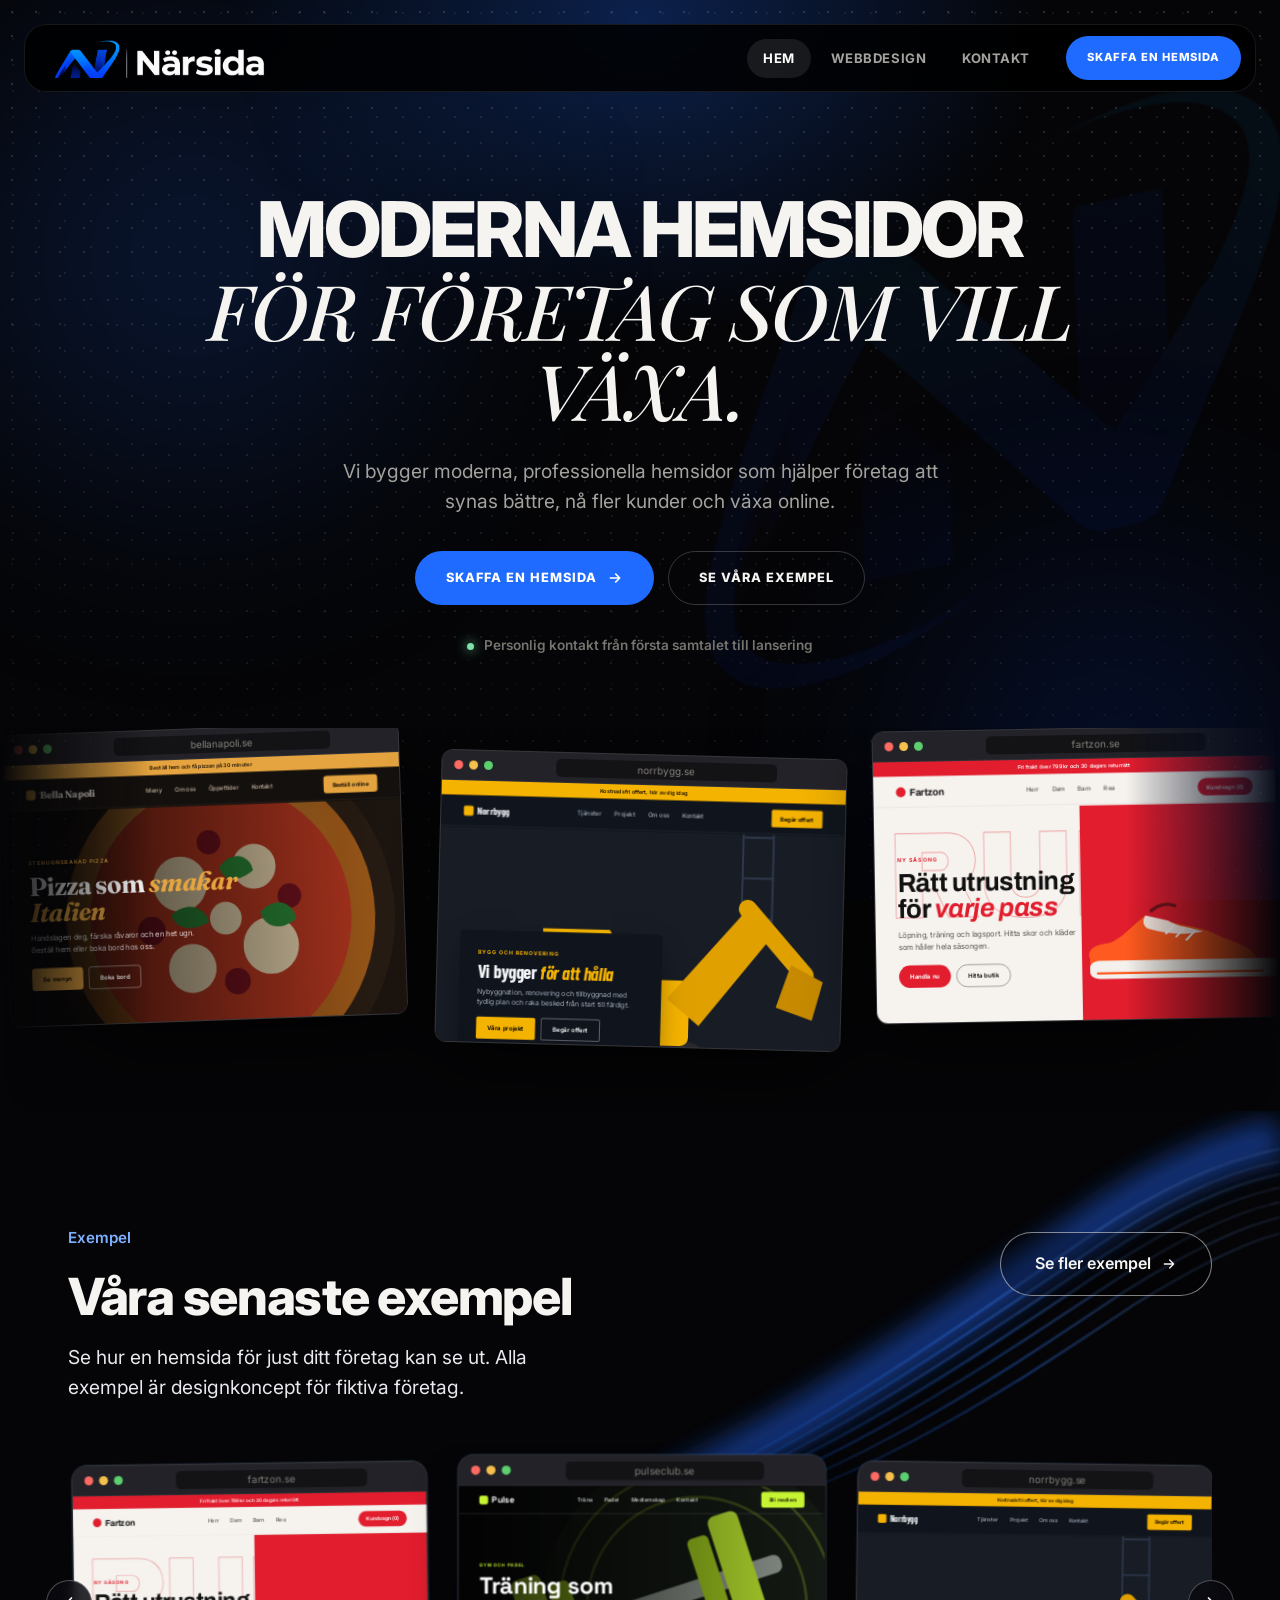
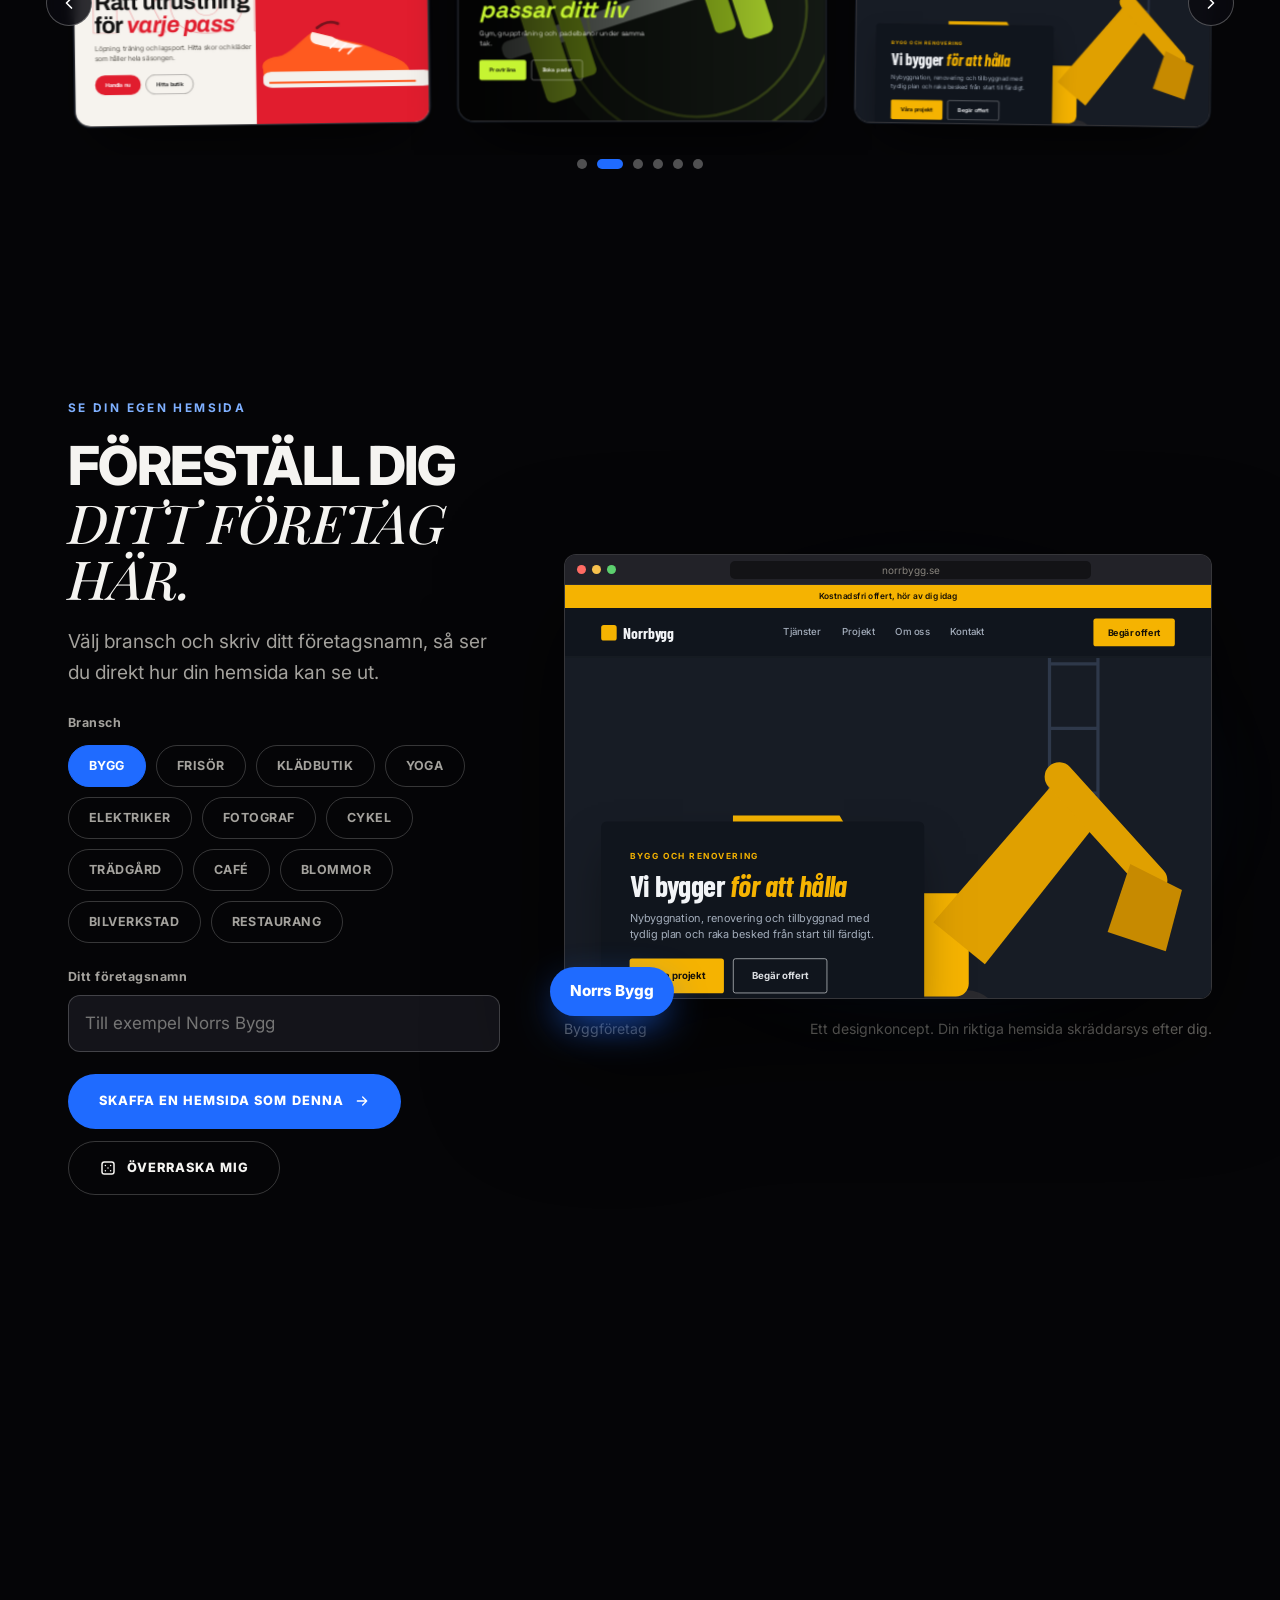
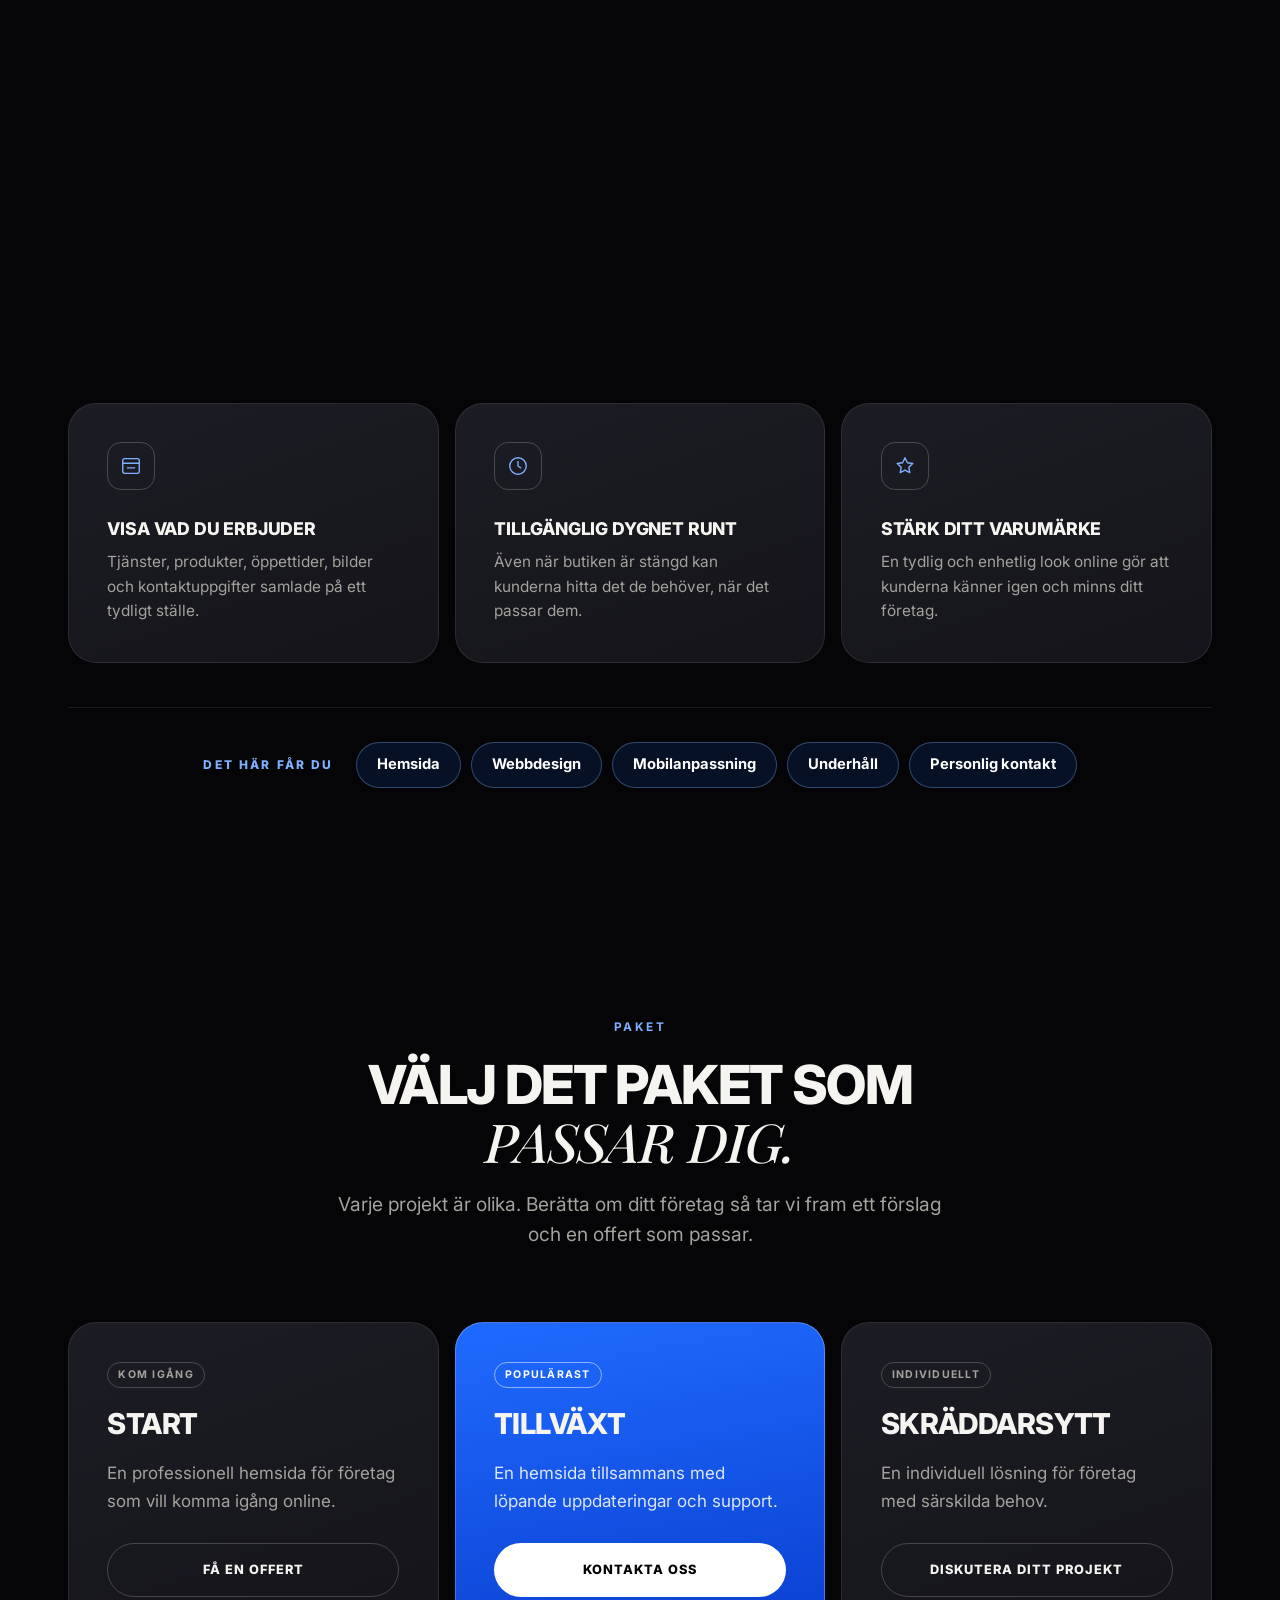
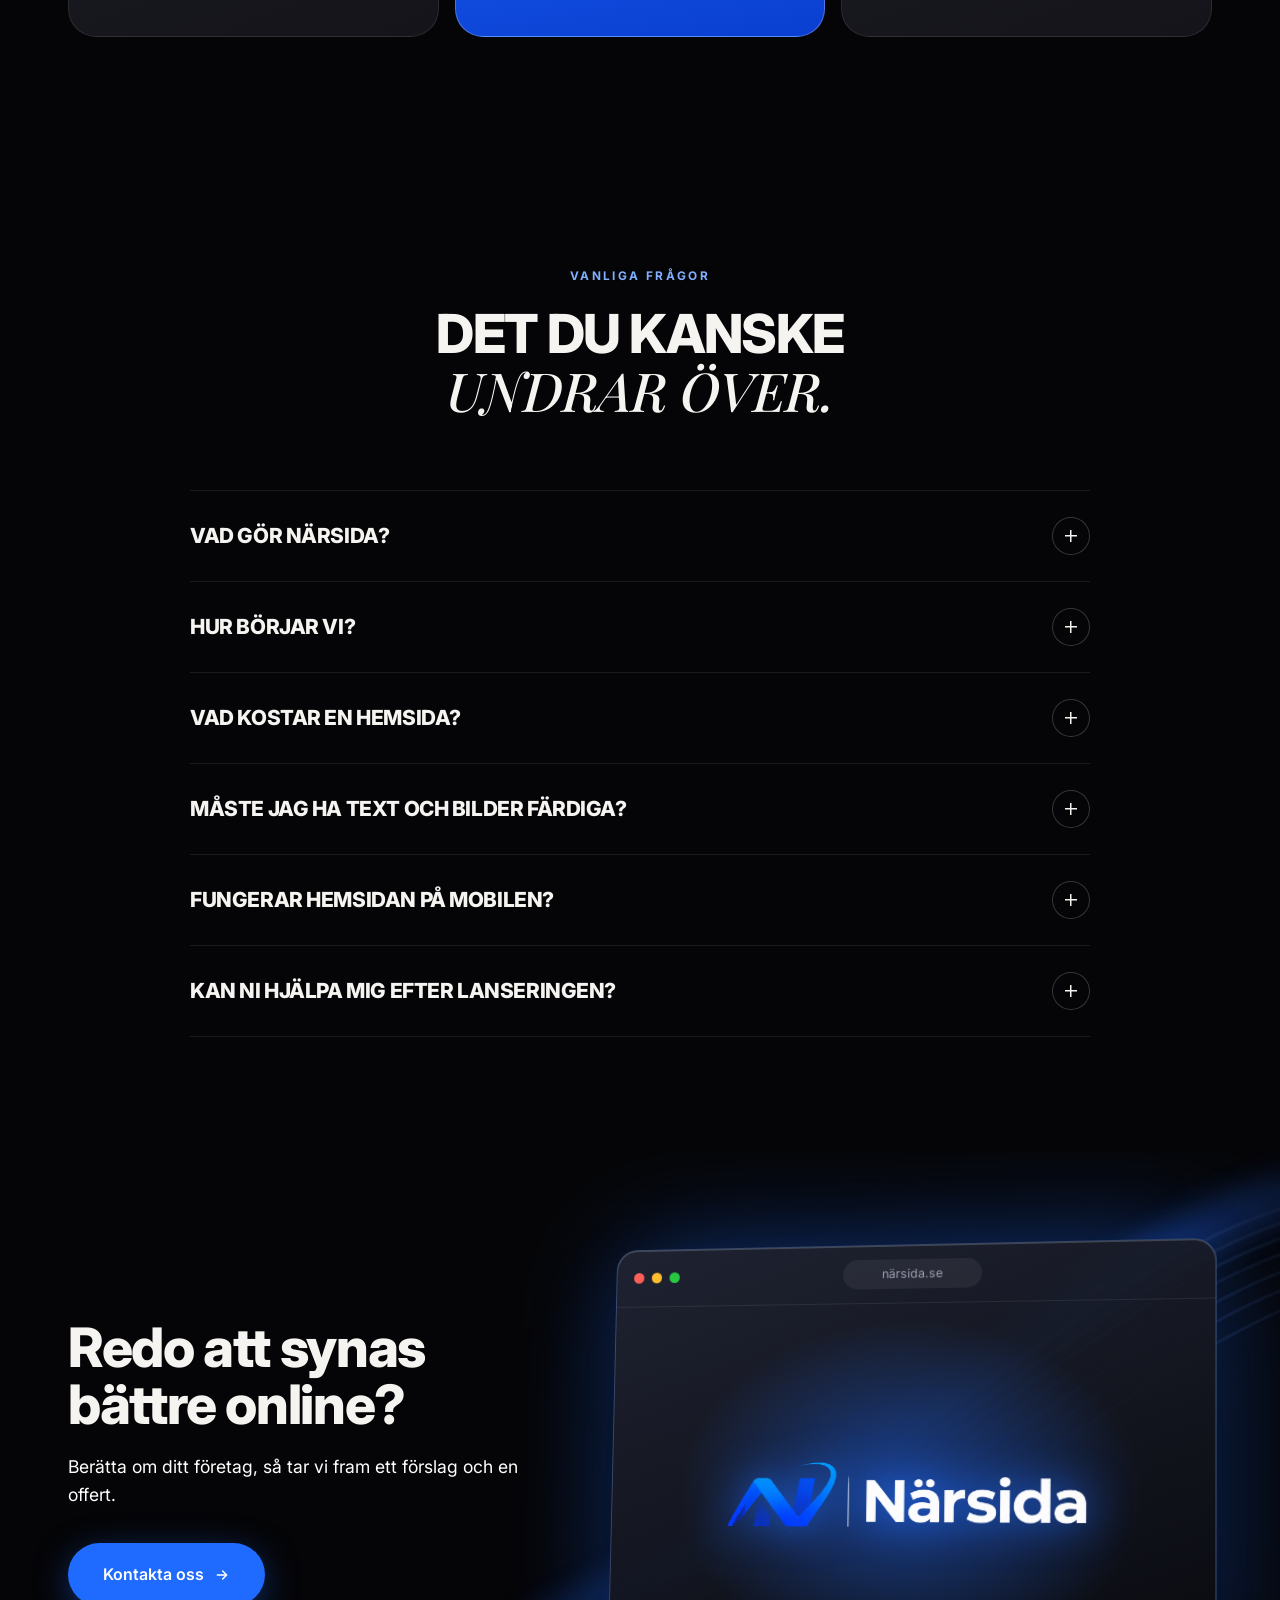
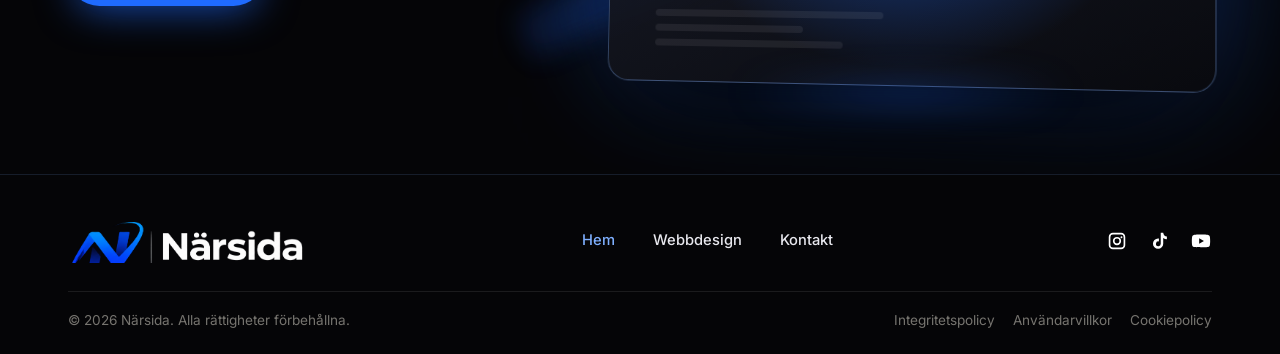
==== index.html @ 6eb95d51 "Add files via upload" ====
<!doctype html>
<html lang="sv">
<head>
  <meta charset="utf-8">
  <meta name="viewport" content="width=device-width, initial-scale=1">
  <title>Närsida: Webbsidor som gör skillnad</title>
  <meta name="description" content="Närsida bygger moderna, professionella hemsidor åt företag. Se exempel på webbdesign för restauranger, byggföretag, butiker och fler branscher.">
  <meta name="theme-color" content="#1a1a1f">
  <meta property="og:title" content="Närsida: Webbsidor som gör skillnad">
  <meta property="og:description" content="Moderna, professionella hemsidor åt svenska företag.">
  <meta property="og:type" content="website">
  <meta property="og:locale" content="sv_SE">
  <link rel="icon" type="image/png" href="/assets/logo-mark.png">
  <link rel="preconnect" href="https://fonts.googleapis.com">
  <link rel="preconnect" href="https://fonts.gstatic.com" crossorigin>
  <link href="https://fonts.googleapis.com/css2?family=Inter:wght@400;500;600;700;800&family=Manrope:wght@400;500;600;700;800&family=Playfair+Display:ital,wght@0,700;1,500;1,700&family=Fraunces:ital,wght@0,600;0,700;1,600&family=DM+Serif+Display:ital@0;1&family=Cormorant+Garamond:ital,wght@0,600;0,700;1,600&family=Barlow+Condensed:wght@600;700&family=Archivo:wght@800;900&family=Space+Grotesk:wght@500;700&display=swap" rel="stylesheet">
  <link rel="stylesheet" href="/css/style.css">
  <link rel="stylesheet" href="/css/mock.css">
  <script>document.documentElement.classList.add('js')</script>
  <script type="application/ld+json">{"@context":"https://schema.org","@type":"ProfessionalService","name":"Närsida","description":"Webbyrå som bygger moderna hemsidor åt företag.","areaServed":"SE","inLanguage":"sv"}</script>
</head>
<body data-page="home">
  <a class="skip" href="#main">Hoppa till innehållet</a>
  <div class="bg" aria-hidden="true"></div>
  <div id="site-header"></div>

  <main id="main">
    <section class="hero">
      <div class="wrap">
        <h1 class="reveal">Moderna hemsidor <em>för företag som vill växa.</em></h1>
        <p class="lead reveal">Vi bygger moderna, professionella hemsidor som hjälper företag att synas bättre, nå fler kunder och växa online.</p>
        <div class="cta-row reveal">
          <a class="btn" href="/kontakt/">Skaffa en hemsida <svg viewBox="0 0 24 24" fill="none" stroke="currentColor" stroke-width="2.5" stroke-linecap="round" stroke-linejoin="round"><path d="M5 12h14M13 6l6 6-6 6"/></svg></a>
          <a class="btn btn-ghost" href="/webbdesign/">Se våra exempel</a>
        </div>
        <p class="hero-note reveal">Personlig kontakt från första samtalet till lansering</p>
      </div>
      <div class="ribbon-wrap" aria-hidden="true"><div class="ribbon" data-ribbon data-ids="pizzeria,bygg,sport,barber,cafe,butik,bistro,gym"></div></div>
    </section>

    <section class="section port" id="exempel">
      <div class="wrap">
        <div class="port-head reveal">
          <div>
            <p class="port-eye"><i></i>Exempel</p>
            <h2>Våra senaste exempel</h2>
            <p class="lead">Se hur en hemsida för just ditt företag kan se ut. Alla exempel är designkoncept för fiktiva företag.</p>
          </div>
          <a class="btn btn-ghost" href="/webbdesign/">Se fler exempel <svg viewBox="0 0 24 24" fill="none" stroke="currentColor" stroke-width="2" stroke-linecap="round" stroke-linejoin="round"><path d="M5 12h14M13 6l6 6-6 6"/></svg></a>
        </div>
        <div class="car" data-carousel data-ids="pizzeria,sport,gym,bygg,barber,cafe,butik,bistro"></div>
      </div>
    </section>

    <section class="section" id="forestall">
      <div class="wrap"><div class="imagine" data-imagine></div></div>
    </section>

    <section class="section" id="varfor">
      <div class="wrap">
        <div class="sec-head center reveal">
          <p class="eyebrow">Varför en hemsida</p>
          <h2>Folk googlar dig innan de ringer. <em>Det här ser de.</em></h2>
        </div>
        <div class="why-grid">
          <article class="why reveal"><div class="ico"><svg viewBox="0 0 24 24"><circle cx="11" cy="11" r="7"/><path d="M20 20l-4-4"/></svg></div><h3>Syns när kunder söker</h3><p>Kunder som googlar din bransch hittar ditt företag, inte bara dina konkurrenter.</p></article>
          <article class="why reveal"><div class="ico"><svg viewBox="0 0 24 24"><path d="M12 3l7 3v5c0 5-3 8-7 10-4-2-7-5-7-10V6z"/><path d="M9 12l2 2 4-4"/></svg></div><h3>Skapa förtroende</h3><p>Ett modernt och seriöst första intryck gör det lättare för kunder att välja just dig.</p></article>
          <article class="why reveal"><div class="ico"><svg viewBox="0 0 24 24"><circle cx="6" cy="12" r="2.5"/><circle cx="18" cy="6" r="2.5"/><circle cx="18" cy="18" r="2.5"/><path d="M8.3 10.9l7.4-3.8M8.3 13.1l7.4 3.8"/></svg></div><h3>Lättare att bli rekommenderad</h3><p>En länk går att dela med vänner och bekanta. Ett telefonnummer är lätt att glömma bort.</p></article>
          <article class="why reveal"><div class="ico"><svg viewBox="0 0 24 24"><rect x="3" y="4" width="18" height="16" rx="2"/><path d="M3 9h18M8 14h8"/></svg></div><h3>Visa vad du erbjuder</h3><p>Tjänster, produkter, öppettider, bilder och kontaktuppgifter samlade på ett tydligt ställe.</p></article>
          <article class="why reveal"><div class="ico"><svg viewBox="0 0 24 24"><circle cx="12" cy="12" r="9"/><path d="M12 7v5l3 2"/></svg></div><h3>Tillgänglig dygnet runt</h3><p>Även när butiken är stängd kan kunderna hitta det de behöver, när det passar dem.</p></article>
          <article class="why reveal"><div class="ico"><svg viewBox="0 0 24 24"><path d="M12 3l2.6 5.4 5.9.9-4.3 4.1 1 5.8L12 16.4 6.8 19.2l1-5.8L3.5 9.3l5.9-.9z"/></svg></div><h3>Stärk ditt varumärke</h3><p>En tydlig och enhetlig look online gör att kunderna känner igen och minns ditt företag.</p></article>
        </div>
        <div class="incl reveal" id="losningar"><span class="incl-l">Det här får du</span><ul><li>Hemsida</li><li>Webbdesign</li><li>Mobilanpassning</li><li>Underhåll</li><li>Personlig kontakt</li></ul></div>
      </div>
    </section>

    <section class="section" id="paket">
      <div class="wrap">
        <div class="sec-head center reveal">
          <p class="eyebrow">Paket</p>
          <h2>Välj det paket som <em>passar dig.</em></h2>
          <p class="lead">Varje projekt är olika. Berätta om ditt företag så tar vi fram ett förslag och en offert som passar.</p>
        </div>
        <div class="pk-grid">
          <article class="pk reveal"><span class="tag">Kom igång</span><h3>Start</h3><p>En professionell hemsida för företag som vill komma igång online.</p><a class="btn btn-ghost" href="/kontakt/">Få en offert</a></article>
          <article class="pk featured reveal"><span class="tag">Populärast</span><h3>Tillväxt</h3><p>En hemsida tillsammans med löpande uppdateringar och support.</p><a class="btn" href="/kontakt/">Kontakta oss</a></article>
          <article class="pk reveal"><span class="tag">Individuellt</span><h3>Skräddarsytt</h3><p>En individuell lösning för företag med särskilda behov.</p><a class="btn btn-ghost" href="/kontakt/">Diskutera ditt projekt</a></article>
        </div>
      </div>
    </section>
    <section class="section" id="fragor">
      <div class="wrap">
        <div class="sec-head center reveal">
          <p class="eyebrow">Vanliga frågor</p>
          <h2>Det du kanske <em>undrar över.</em></h2>
        </div>
        <div class="faq reveal">
          <details><summary>Vad gör Närsida?</summary><p>Vi är en svensk webbyrå som designar och bygger hemsidor åt företag. Det kan vara allt från en enkel presentationssida till en större sida med meny, bokning eller webbshop.</p></details>
          <details><summary>Hur börjar vi?</summary><p>Du fyller i formuläret och berättar kort om ditt företag. Vi hör av oss, pratar igenom dina önskemål och tar fram ett förslag och en offert innan något arbete startar.</p></details>
          <details><summary>Vad kostar en hemsida?</summary><p>Det beror på vad du behöver. Därför visar vi inga fasta priser här, utan tar fram en offert efter att vi har pratat med dig.</p></details>
          <details><summary>Måste jag ha text och bilder färdiga?</summary><p>Nej. Berätta vad du vill förmedla så hjälper vi dig att ta fram det som behövs. Har du redan egna texter och bilder använder vi gärna dem.</p></details>
          <details><summary>Fungerar hemsidan på mobilen?</summary><p>Ja. Alla hemsidor vi bygger anpassas för mobil, surfplatta och dator.</p></details>
          <details><summary>Kan ni hjälpa mig efter lanseringen?</summary><p>Ja. Vi kan hjälpa dig att hålla hemsidan uppdaterad, ändra innehåll och lägga till nya delar när du behöver det.</p></details>
        </div>
      </div>
    </section>

    <section class="section cta" id="kontakt">
      <div class="wrap cta-grid">
        <div class="reveal">
          <h2>Redo att synas bättre online?</h2>
          <p class="lead">Berätta om ditt företag, så tar vi fram ett förslag och en offert.</p>
          <a class="btn" href="/kontakt/">Kontakta oss <svg viewBox="0 0 24 24" fill="none" stroke="currentColor" stroke-width="2.2" stroke-linecap="round" stroke-linejoin="round"><path d="M5 12h14M13 6l6 6-6 6"/></svg></a>
        </div>
        <div class="win" aria-hidden="true"><div class="win-in"><div class="win-bar"><i></i><i></i><i></i><span>närsida.se</span></div><div class="win-body"><div class="screen-glow"></div><img class="screen-logo" src="/assets/logo-header.png" alt="" width="1310" height="240"><div class="win-lines"><b></b><b></b><b></b></div></div></div><div class="win-shadow"></div></div>
      </div>
    </section>
  </main>

  <div id="site-footer"></div>
  <script src="/js/config.js"></script>
  <script src="/js/layout.js"></script>
  <script src="/js/previews.js"></script>
  <script src="/js/form.js"></script>
  <script src="/js/app.js"></script>
</body>
</html>
---- css/style.css ----
/* ==========================================================
   Närsida: huvudstilmall (paneler, piller-meny, versalrubriker)
   ========================================================== */
:root{
  --frame:#1a1a1f; --panel:#050507; --panel2:#0d0d12; --surf:#14141a; --surf2:#1c1c24;
  --line:rgba(255,255,255,.09); --line2:rgba(255,255,255,.2);
  --tx:#f5f4f1; --mut:#a4a29d; --dim:#76746f;
  --ac:#1f6bff; --ac2:#0a3fd0; --ac-soft:#7fb0ff; --ok:#7ee2a8; --err:#ff8f85; --warn:#f0c674;
  --r:16px; --ease:cubic-bezier(.2,.7,.2,1);
  --sans:"Inter",system-ui,-apple-system,"Segoe UI",sans-serif;
  --serif:"Playfair Display",Georgia,serif;
}
*{box-sizing:border-box;margin:0;padding:0}
html{scroll-behavior:smooth;overflow-x:clip;-webkit-text-size-adjust:100%}
body{background:var(--frame);color:var(--tx);font-family:var(--sans);line-height:1.6;font-size:17px;overflow-x:clip;animation:pagein .6s var(--ease) backwards;-webkit-font-smoothing:antialiased}
body.leaving{opacity:0;transition:opacity .22s ease}
@keyframes pagein{from{opacity:0}to{opacity:1}}
img,svg{display:block;max-width:100%}
a{color:inherit;text-decoration:none}
ul,ol{list-style:none}
button,input,select,textarea{font:inherit;color:inherit}
button{cursor:pointer}
:focus-visible{outline:2px solid var(--ac-soft);outline-offset:3px;border-radius:6px}
.skip{position:absolute;left:-999px;top:8px;background:#fff;color:#000;padding:10px 16px;border-radius:8px;z-index:200}
.skip:focus{left:8px}
.bg{display:none}

.wrap{width:100%;max-width:1240px;margin:0 auto;padding:0 clamp(20px,4vw,48px)}

/* Paneler: varje sektion är ett stort rundat kort */
main>section{margin:12px;border-radius:clamp(26px,3.4vw,44px);background:var(--panel);position:relative;overflow:hidden}
main>section:nth-of-type(even):not(.hero):not(.phero){background:var(--panel2)}
.section{padding:clamp(64px,8vw,120px) 0}

/* Rubriker i stil: versaler, tät fet sans och kursiv serifrad */
h1,h2,h3{font-weight:800;letter-spacing:-.03em;line-height:1.04}
h1,h2{text-transform:uppercase}
h1{font-size:clamp(2.3rem,6vw,5rem);letter-spacing:-.04em}
h2{font-size:clamp(1.9rem,4.2vw,3.4rem);margin-bottom:20px}
h3{font-size:1.25rem;letter-spacing:-.02em;line-height:1.25}
h1 em,h2 em{display:block;font-family:var(--serif);font-style:italic;font-weight:500;letter-spacing:-.02em}
.eyebrow{font-size:.74rem;letter-spacing:.2em;text-transform:uppercase;color:var(--ac-soft);font-weight:700;margin-bottom:20px;display:flex;align-items:center;gap:12px}
.eyebrow::before{display:none}
.lead{color:var(--mut);font-size:clamp(1.02rem,1.5vw,1.2rem);max-width:640px}
.sec-head{max-width:820px;margin-bottom:clamp(40px,6vw,72px)}
.sec-head.center{margin-inline:auto;text-align:center}
.sec-head.center .eyebrow{justify-content:center}
.sec-head.center .lead{margin-inline:auto}
.big-arrow{width:64px;height:64px;margin:0 auto 26px;color:var(--tx)}
.big-arrow svg{width:100%;height:100%;stroke:currentColor;fill:none;stroke-width:3.5;stroke-linecap:square}

/* Knappar */
.btn{display:inline-flex;align-items:center;justify-content:center;gap:10px;padding:16px 30px;border-radius:999px;background:var(--ac);color:#fff;font-weight:800;font-size:.8rem;letter-spacing:.08em;text-transform:uppercase;border:1px solid transparent;transition:transform .3s var(--ease),box-shadow .3s,background .3s;cursor:pointer}
.btn:hover{transform:translateY(-2px);box-shadow:0 12px 40px -8px rgba(31,107,255,.75);background:#3a80ff}
.btn svg{width:16px;height:16px;transition:transform .3s var(--ease)}
.btn:hover svg{transform:translateX(3px)}
.btn-ghost{background:transparent;color:var(--tx);border-color:var(--line2)}
.btn-ghost:hover{background:rgba(255,255,255,.07);border-color:rgba(255,255,255,.45);box-shadow:none}
.btn-white{background:#fff;color:#000}
.btn-white:hover{background:#eee;box-shadow:0 12px 40px -8px rgba(255,255,255,.35)}
.btn-sm{padding:12px 20px;font-size:.7rem}
.btn[disabled]{opacity:.6;pointer-events:none}

/* Svävande pillermeny */
.hdr{position:fixed;top:24px;left:50%;transform:translateX(-50%);width:min(1240px,calc(100% - 48px));z-index:100}
.hdr-in{display:flex;align-items:center;justify-content:space-between;height:68px;gap:20px;padding:0 14px 0 26px;background:rgba(0,0,0,.86);border:1px solid var(--line);border-radius:22px;backdrop-filter:blur(16px);-webkit-backdrop-filter:blur(16px);transition:box-shadow .3s,background .3s}
.hdr.scrolled .hdr-in{background:rgba(0,0,0,.94);box-shadow:0 18px 50px rgba(0,0,0,.55)}
.logo{display:inline-flex;align-items:center}
.logo img{height:40px;width:auto;display:block}
.ftr .logo img{height:84px}
.nav{display:flex;gap:4px;margin-left:auto}
.nav a{padding:9px 16px;border-radius:999px;color:var(--mut);font-size:.82rem;font-weight:700;letter-spacing:.04em;text-transform:uppercase;transition:color .25s,background .25s}
.nav a:hover,.nav a[aria-current=page]{color:#fff;background:rgba(255,255,255,.09)}
.burger{display:none;width:44px;height:44px;background:none;border:1px solid var(--line2);border-radius:14px;position:relative}
.burger span{position:absolute;left:13px;right:13px;height:1.5px;background:var(--tx);transition:.3s var(--ease)}
.burger span:nth-child(1){top:18px}.burger span:nth-child(2){top:25px}
.burger[aria-expanded=true] span:nth-child(1){top:21.5px;transform:rotate(45deg)}
.burger[aria-expanded=true] span:nth-child(2){top:21.5px;transform:rotate(-45deg)}
.mnav{display:none}

/* Hero: svart panel med prickar, rubrik och rullande rad med exempel */
.hero{padding:clamp(130px,15vw,190px) 0 0;text-align:center;background:var(--panel)}
.hero::before{content:"";position:absolute;inset:0;background-image:radial-gradient(rgba(255,255,255,.16) 1px,transparent 1.3px);background-size:24px 24px;-webkit-mask-image:linear-gradient(180deg,#000 0,transparent 75%);mask-image:linear-gradient(180deg,#000 0,transparent 75%);pointer-events:none}
.hero::after{content:"";position:absolute;left:50%;top:-30%;width:900px;height:700px;transform:translateX(-50%);background:radial-gradient(ellipse,rgba(31,107,255,.28),transparent 65%);pointer-events:none}
.hero .wrap{position:relative;z-index:2}
.hero h1{max-width:1000px;margin:0 auto 26px}
.hero .lead{margin:0 auto 34px}
.cta-row{display:flex;gap:14px;flex-wrap:wrap;justify-content:center}
.hero-note{margin:30px auto 0;color:var(--dim);font-size:.85rem;display:inline-flex;gap:10px;align-items:center;font-weight:600}
.hero-note::before{content:"";width:7px;height:7px;border-radius:50%;background:var(--ok);box-shadow:0 0 12px var(--ok)}
.ribbon-wrap{position:relative;z-index:2;margin-top:clamp(40px,6vw,70px);padding-bottom:clamp(40px,5vw,64px);overflow:hidden;-webkit-mask-image:linear-gradient(90deg,transparent,#000 12%,#000 88%,transparent);mask-image:linear-gradient(90deg,transparent,#000 12%,#000 88%,transparent);perspective:1400px}
.ribbon{display:flex;gap:26px;width:max-content;animation:rib 70s linear infinite}
.ribbon-wrap:hover .ribbon{animation-play-state:paused}
.rb{width:clamp(300px,32vw,430px);flex:none;transform:rotateY(var(--ry,0deg)) rotate(var(--rz,0deg));transform-style:preserve-3d;filter:drop-shadow(0 26px 36px rgba(0,0,0,.6))}
.rb:nth-child(4n+1){--ry:14deg;--rz:-2deg}.rb:nth-child(4n+2){--ry:-8deg;--rz:1.5deg;margin-top:26px}.rb:nth-child(4n+3){--ry:10deg;--rz:-1deg}.rb:nth-child(4n){--ry:-14deg;--rz:2deg;margin-top:18px}
@keyframes rib{to{transform:translateX(-50%)}}

/* Webbläsarram */
.bframe{border-radius:12px;overflow:hidden;background:#1a1a1f;border:1px solid rgba(255,255,255,.12)}
.bbar{height:30px;display:flex;align-items:center;gap:6px;padding:0 12px;background:#222228;border-bottom:1px solid rgba(255,255,255,.06)}
.bbar i{width:9px;height:9px;border-radius:50%;background:#3a3a42;flex:none}
.bbar i:nth-child(1){background:#ff6b63}.bbar i:nth-child(2){background:#f6c04c}.bbar i:nth-child(3){background:#5ccf6e}
.burl{flex:1;max-width:58%;margin:0 auto;height:18px;border-radius:5px;background:#131316;font-size:10px;line-height:18px;color:#86827b;text-align:center;overflow:hidden;white-space:nowrap}
.bview{position:relative;overflow:hidden;aspect-ratio:1000/640;background:#000}
.bview .msizer{position:relative;width:100%;height:100%}
.bview.scroll{aspect-ratio:auto;height:min(68vh,640px);overflow-y:auto;overflow-x:hidden;scrollbar-width:thin}
.bview.scroll .msizer{height:auto}

/* Galleri och förhandsvisningskort */
.pgrid{display:grid;grid-template-columns:repeat(3,minmax(0,1fr));gap:clamp(18px,2.4vw,32px)}
.pcard{position:relative;display:flex;flex-direction:column;justify-content:flex-start;align-items:stretch;text-align:left;background:none;border:0;color:inherit;perspective:1100px}
.pcard-in{position:relative;transition:transform .35s var(--ease);transform:rotateX(calc(var(--ty,0)*1deg)) rotateY(calc(var(--tx,0)*1deg));transform-style:preserve-3d}
.pcard .bframe{transition:box-shadow .4s,border-color .4s}
.pcard:hover .bframe,.pcard:focus-visible .bframe{border-color:rgba(127,176,255,.5);box-shadow:0 30px 60px -20px rgba(0,0,0,.85),0 0 0 1px rgba(31,107,255,.35)}
.pover{position:absolute;right:12px;bottom:12px;opacity:0;transition:opacity .35s;pointer-events:none;z-index:3}
.pover span{display:block;padding:10px 18px;border-radius:999px;background:#fff;color:#000;font-weight:800;font-size:.68rem;letter-spacing:.08em;text-transform:uppercase;transform:translateY(8px);transition:transform .35s var(--ease)}
.pcard:hover .pover,.pcard:focus-visible .pover{opacity:1}
.pcard:hover .pover span,.pcard:focus-visible .pover span{transform:none}
.pmeta{display:flex;align-items:center;justify-content:space-between;gap:12px;padding:18px 4px 0}
.pmeta h3{font-size:1.05rem}
.pmeta p{color:var(--dim);font-size:.85rem}
.tag{font-size:.66rem;letter-spacing:.12em;text-transform:uppercase;color:var(--mut);border:1px solid var(--line2);padding:4px 10px;border-radius:999px;white-space:nowrap;font-weight:700}
.center-cta{display:flex;justify-content:center;margin-top:clamp(36px,5vw,60px)}
.disclaimer{color:var(--dim);font-size:.85rem;text-align:center;margin-top:28px}

.chips{display:flex;flex-wrap:wrap;gap:10px;margin-bottom:clamp(32px,4vw,52px)}
.chip{padding:10px 20px;border-radius:999px;border:1px solid var(--line2);background:transparent;color:var(--mut);font-weight:700;font-size:.78rem;letter-spacing:.04em;text-transform:uppercase;transition:.25s}
.chip:hover{color:var(--tx);border-color:rgba(255,255,255,.45)}
.chip[aria-pressed=true]{background:var(--ac);color:#fff;border-color:var(--ac)}
.count{color:var(--dim);font-size:.85rem;margin:-24px 0 28px}
.pcard.hide{display:none}
.pcard.show{animation:cardin .5s var(--ease) both}
@keyframes cardin{from{opacity:0;transform:translateY(16px) scale(.98)}to{opacity:1;transform:none}}

/* Modal */
.pmodal{border:0;background:transparent;color:var(--tx);width:min(1120px,94vw);max-width:none;max-height:96vh;margin:auto;overflow:visible}
.pmodal::backdrop{background:rgba(5,5,7,.86);backdrop-filter:blur(8px)}
.pmodal[open]{animation:modalin .4s var(--ease)}
@keyframes modalin{from{opacity:0;transform:translateY(24px) scale(.97)}}
.pm-top{display:flex;align-items:flex-end;justify-content:space-between;gap:20px;margin-bottom:18px;flex-wrap:wrap}
.pm-top h3{font-size:1.5rem}
.pm-top p{color:var(--mut);font-size:.95rem;margin-top:4px}
.pm-feats{display:flex;gap:8px;flex-wrap:wrap;margin-top:12px}
.pm-actions{display:flex;gap:10px;align-items:center}
.icon-btn{width:44px;height:44px;border-radius:50%;border:1px solid var(--line2);background:rgba(255,255,255,.05);display:grid;place-items:center;transition:.25s}
.icon-btn:hover{background:rgba(255,255,255,.14)}
.icon-btn svg{width:18px;height:18px}
.pmodal .bframe{box-shadow:0 40px 100px -20px #000}
.pm-foot{display:flex;justify-content:space-between;gap:16px;align-items:center;margin-top:20px;flex-wrap:wrap}
.pm-foot small{color:var(--dim)}

/* Föreställ dig ditt företag */
.imagine{display:grid;grid-template-columns:minmax(0,.8fr) minmax(0,1.2fr);gap:clamp(28px,5vw,72px);align-items:center}
.imagine .chips{margin:28px 0 22px}
.imagine h2 em{display:inline}
.field{display:grid;gap:8px;margin-bottom:22px}
.field label,.flabel{font-size:.78rem;font-weight:700;color:var(--mut);letter-spacing:.04em}
.input,.select,.textarea{width:100%;background:var(--surf);border:1px solid var(--line2);border-radius:12px;padding:14px 16px;transition:border-color .25s,box-shadow .25s,background .25s}
.input:hover,.select:hover,.textarea:hover{border-color:rgba(255,255,255,.32)}
.input:focus,.select:focus,.textarea:focus{outline:0;border-color:var(--ac);box-shadow:0 0 0 4px rgba(31,107,255,.2)}
.textarea{min-height:130px;resize:vertical}
.select{appearance:none;background-image:url("data:image/svg+xml,%3Csvg xmlns='http://www.w3.org/2000/svg' width='12' height='8' fill='none' stroke='%23a29d95' stroke-width='1.6'%3E%3Cpath d='m1 1 5 5 5-5'/%3E%3C/svg%3E");background-repeat:no-repeat;background-position:right 16px center;padding-right:42px}
.select option{background:#151518}
.imagine-stage{perspective:1400px}
.imagine-stage .tilt{transition:transform .35s var(--ease);transform:rotateX(calc(var(--ty,0)*1deg)) rotateY(calc(var(--tx,0)*1deg));filter:drop-shadow(0 40px 60px rgba(0,0,0,.6))}
.imagine-note{margin-top:18px;display:flex;justify-content:space-between;gap:12px;flex-wrap:wrap;align-items:center;color:var(--dim);font-size:.88rem}

/* Varför: stora kort */
.why-grid{display:grid;grid-template-columns:repeat(3,minmax(0,1fr));gap:16px}
.why{background:linear-gradient(160deg,var(--surf2),var(--surf));border:1px solid var(--line);border-radius:28px;padding:clamp(26px,3vw,40px);position:relative;overflow:hidden;transition:transform .4s var(--ease),border-color .4s}
.why::after{content:"";position:absolute;right:-60px;top:-60px;width:180px;height:180px;border-radius:50%;background:radial-gradient(circle,rgba(31,107,255,.28),transparent 70%);opacity:0;transition:opacity .5s}
.why:hover{transform:translateY(-4px);border-color:rgba(127,176,255,.4)}
.why:hover::after{opacity:1}
.why .ico{width:48px;height:48px;border:1px solid var(--line2);border-radius:14px;display:grid;place-items:center;margin-bottom:28px;color:var(--ac-soft)}
.why .ico svg{width:22px;height:22px;stroke:currentColor;fill:none;stroke-width:1.5;stroke-linecap:round;stroke-linejoin:round}
.why h3{margin-bottom:10px;text-transform:uppercase;letter-spacing:-.01em;font-size:1.1rem}
.why p{color:var(--mut);font-size:.96rem}

/* Lösningar */
.svc{border-top:1px solid var(--line)}
.svc-row{display:grid;grid-template-columns:70px minmax(0,1fr) minmax(0,1.2fr);gap:24px;align-items:baseline;padding:clamp(24px,3vw,38px) 0;border-bottom:1px solid var(--line);transition:padding .4s var(--ease),background .4s}
.svc-row:hover{padding-left:16px;background:linear-gradient(90deg,rgba(31,107,255,.1),transparent)}
.svc-row .n{color:var(--ac-soft);font-weight:800;font-size:.85rem;letter-spacing:.1em}
.svc-row h3{font-size:clamp(1.2rem,2.2vw,1.7rem);text-transform:uppercase}
.svc-row p{color:var(--mut)}

/* Paket */
.pk-grid{display:grid;grid-template-columns:repeat(3,minmax(0,1fr));gap:16px;align-items:stretch}
.pk{background:linear-gradient(160deg,var(--surf2),var(--surf));border:1px solid var(--line);border-radius:28px;padding:clamp(28px,3vw,42px);display:flex;flex-direction:column;gap:18px;transition:border-color .4s,transform .4s var(--ease)}
.pk:hover{border-color:var(--line2);transform:translateY(-4px)}
.pk .tag{align-self:flex-start}
.pk h3{font-size:1.8rem;text-transform:uppercase}
.pk p{color:var(--mut);flex:1}
.pk.featured{background:linear-gradient(170deg,var(--ac),var(--ac2));border-color:rgba(255,255,255,.25)}
.pk.featured p{color:rgba(255,255,255,.85)}
.pk.featured .tag{color:#fff;border-color:rgba(255,255,255,.5)}
.pk.featured .btn{background:#fff;color:#000}
.pk .btn{margin-top:10px}

/* FAQ */
.faq{max-width:900px;margin:0 auto}
.faq details{border-top:1px solid var(--line);padding:0}
.faq details:last-child{border-bottom:1px solid var(--line)}
.faq summary{list-style:none;cursor:pointer;display:flex;justify-content:space-between;gap:20px;align-items:center;padding:26px 0;font-weight:800;font-size:clamp(1.05rem,1.8vw,1.3rem);letter-spacing:-.02em;text-transform:uppercase}
.faq summary::-webkit-details-marker{display:none}
.faq summary::after{content:"";flex:none;width:36px;height:36px;border-radius:50%;border:1px solid var(--line2);background:linear-gradient(var(--tx),var(--tx)) center/12px 1.5px no-repeat,linear-gradient(var(--tx),var(--tx)) center/1.5px 12px no-repeat;transition:transform .35s var(--ease),background-color .3s}
.faq details[open] summary::after{transform:rotate(45deg);background-color:var(--ac);border-color:var(--ac)}
.faq details p{color:var(--mut);padding:0 56px 28px 0;max-width:720px}

/* Kontakt */
.contact-grid{display:grid;grid-template-columns:minmax(0,.85fr) minmax(0,1.15fr);gap:clamp(32px,6vw,90px);align-items:start}
.cinfo{margin-top:36px;display:grid;gap:18px}
.cinfo div{display:grid;gap:2px}
.cinfo small{color:var(--ac-soft);letter-spacing:.14em;text-transform:uppercase;font-size:.7rem;font-weight:800}
.cinfo span{color:var(--mut)}
.formcard{background:var(--surf);border:1px solid var(--line);border-radius:28px;padding:clamp(24px,3.5vw,44px)}
.frow{display:grid;grid-template-columns:1fr 1fr;gap:0 18px}
.req{color:var(--ac-soft)}
.seg{display:flex;gap:10px}
.seg label{flex:1;position:relative}
.seg input{position:absolute;opacity:0;inset:0}
.seg span{display:block;text-align:center;padding:13px;border-radius:12px;border:1px solid var(--line2);background:var(--surf2);font-weight:700;color:var(--mut);transition:.25s;cursor:pointer}
.seg input:checked+span{background:var(--ac);color:#fff;border-color:var(--ac)}
.seg input:focus-visible+span{outline:2px solid var(--ac-soft);outline-offset:3px}
.check{display:flex;gap:14px;align-items:flex-start;cursor:pointer;color:var(--mut);font-size:.92rem;line-height:1.5}
.check input{appearance:none;flex:none;width:22px;height:22px;border:1px solid var(--line2);border-radius:6px;background:var(--surf2);margin-top:1px;display:grid;place-items:center;transition:.2s}
.check input:checked{background:var(--ac);border-color:var(--ac)}
.check input:checked::after{content:"";width:6px;height:11px;border:solid #fff;border-width:0 2px 2px 0;transform:rotate(45deg) translate(-1px,-1px)}
.err{display:none;color:var(--err);font-size:.82rem;font-weight:600}
.invalid .err{display:block}
.invalid .input,.invalid .select,.invalid .textarea,.invalid .seg span{border-color:var(--err)}
.valid .input,.valid .select,.valid .textarea{border-color:rgba(126,226,168,.55)}
.hp{position:absolute;left:-9999px;height:0;overflow:hidden}
.fstatus{margin-top:20px;padding:16px 18px;border-radius:12px;font-size:.92rem;display:none;line-height:1.5}
.fstatus.show{display:block}
.fstatus.warn{background:rgba(240,198,116,.1);border:1px solid rgba(240,198,116,.4);color:var(--warn)}
.fstatus.bad{background:rgba(255,143,133,.1);border:1px solid rgba(255,143,133,.4);color:var(--err)}
.fstatus a{text-decoration:underline}
.success{text-align:center;padding:clamp(20px,4vw,48px) 10px;animation:cardin .6s var(--ease)}
.success .tick{width:64px;height:64px;border-radius:50%;border:1px solid rgba(126,226,168,.5);display:grid;place-items:center;margin:0 auto 24px;color:var(--ok);box-shadow:0 0 40px rgba(126,226,168,.2)}
.success .tick svg{width:28px;height:28px;stroke:currentColor;fill:none;stroke-width:2;stroke-linecap:round;stroke-linejoin:round}
.success h3{font-size:1.6rem;margin-bottom:12px;text-transform:uppercase}
.success p{color:var(--mut);max-width:420px;margin:0 auto}
main>section.blue{background:radial-gradient(ellipse at 20% 0%,rgba(255,255,255,.18),transparent 55%),linear-gradient(160deg,#1f6bff,#0a2f9e)}
.blue .eyebrow{color:#fff}
.blue .lead,.blue .cinfo span{color:rgba(255,255,255,.85)}
.blue .cinfo small{color:#fff}
.blue .formcard{background:rgba(5,5,7,.92);border-color:rgba(255,255,255,.14)}

/* Innersidor */
.phero{padding:clamp(130px,15vw,190px) 0 clamp(50px,6vw,80px)!important}
.phero h1{font-size:clamp(2.2rem,5.2vw,4.4rem);max-width:980px;margin-bottom:22px}
.phero::before{content:"";position:absolute;inset:0;background-image:radial-gradient(rgba(255,255,255,.14) 1px,transparent 1.3px);background-size:24px 24px;-webkit-mask-image:linear-gradient(180deg,#000 0,transparent 80%);mask-image:linear-gradient(180deg,#000 0,transparent 80%);pointer-events:none}
.phero .wrap{position:relative}
.legal{max-width:780px}
.legal h2{font-size:1.4rem;margin:48px 0 14px;letter-spacing:-.02em}
.legal p,.legal li{color:var(--mut);margin-bottom:14px}
.legal ul{list-style:disc;padding-left:22px}
.legal a{color:var(--ac-soft);text-decoration:underline}
.draft{border:1px solid rgba(240,198,116,.4);background:rgba(240,198,116,.08);color:var(--warn);padding:16px 20px;border-radius:12px;font-size:.92rem;margin-bottom:30px}
.plc{background:rgba(240,198,116,.14);color:var(--warn);padding:1px 6px;border-radius:4px;font-weight:600;white-space:nowrap}
.band{border:1px solid var(--line);border-radius:28px;padding:clamp(36px,6vw,80px);text-align:center;background:radial-gradient(ellipse at 50% 0%,rgba(31,107,255,.25),transparent 60%),var(--surf)}
.band h2{max-width:760px;margin-inline:auto}
.band .lead{margin:0 auto 32px}

/* Sidfot */
main+#site-footer{display:block}
.ftr{margin:12px;border-radius:clamp(26px,3.4vw,44px);background:var(--panel);padding:clamp(48px,6vw,80px) 0 32px}
.ftr-grid{display:grid;grid-template-columns:1.4fr 1fr 1fr 1fr;gap:40px}
.ftr p{color:var(--mut);font-size:.92rem;max-width:340px;margin-top:16px}
.ftr h4{font-size:.72rem;letter-spacing:.18em;text-transform:uppercase;color:var(--ac-soft);margin-bottom:18px;font-weight:800}
.ftr li{margin-bottom:10px;color:var(--mut);font-size:.94rem}
.ftr a:hover{color:#fff}
.ftr-bot{display:flex;justify-content:space-between;gap:16px;flex-wrap:wrap;margin-top:56px;padding-top:24px;border-top:1px solid var(--line);color:var(--dim);font-size:.85rem}

.js .reveal{opacity:0;transform:translateY(26px);transition:opacity .9s var(--ease),transform .9s var(--ease)}
.js .reveal.in{opacity:1;transform:none}

@media (max-width:1000px){
  .imagine,.contact-grid{grid-template-columns:1fr}
  .pgrid,.why-grid,.pk-grid{grid-template-columns:repeat(2,minmax(0,1fr))}
  .pk-grid .featured{order:-1;grid-column:1/-1}
  .ftr-grid{grid-template-columns:1fr 1fr}
}
@media (max-width:820px){
  .nav,.hdr-cta{display:none}
  .burger{display:block}
  .hdr{top:14px;width:calc(100% - 24px)}
  .hdr-in{height:62px;padding:0 10px 0 18px}
  .logo img{height:34px}
  .mnav{display:flex;flex-direction:column;position:fixed;inset:88px 12px auto 12px;z-index:99;background:rgba(0,0,0,.97);backdrop-filter:blur(18px);border:1px solid var(--line);border-radius:24px;padding:12px 24px 24px;gap:0;transform:translateY(-12px);opacity:0;visibility:hidden;transition:.35s var(--ease)}
  .mnav.open{transform:none;opacity:1;visibility:visible}
  .mnav a{padding:18px 0;border-bottom:1px solid var(--line);font-size:1.15rem;font-weight:800;letter-spacing:-.01em;text-transform:uppercase}
  .mnav .btn{margin-top:22px;font-size:.8rem;padding:18px;border-bottom:0}
  body.menu-open{overflow:hidden}
}
@media (max-width:700px){
  body{font-size:16px}
  main>section{margin:8px}
  .pgrid,.why-grid,.pk-grid,.frow{grid-template-columns:1fr}
  .svc-row{grid-template-columns:44px 1fr;gap:6px 14px}
  .svc-row p{grid-column:2}
  .ftr-grid{grid-template-columns:1fr}
  .cta-row .btn{flex:1}
  .pm-top{align-items:flex-start}
  .seg{flex-direction:column}
  .faq details p{padding-right:0}
  .bview.scroll{height:60vh}
}
@media (prefers-reduced-motion:reduce){
  *,*::before,*::after{animation:none!important;transition:none!important}
  html{scroll-behavior:auto}
  .js .reveal{opacity:1;transform:none}
}


/* Portfolio karusell */
.port{background:#07070b !important}
.port::before{content:"";position:absolute;inset:0;background:url(/assets/swoosh.svg) right top/auto 70% no-repeat;opacity:.9;pointer-events:none}
.port .wrap{position:relative}
.port-head{display:flex;justify-content:space-between;align-items:flex-start;gap:24px;margin-bottom:clamp(34px,5vw,60px)}
.port-eye{display:flex;align-items:center;gap:12px;color:var(--ac-soft);font-weight:600;font-size:.95rem;margin-bottom:20px}
.port-eye i{display:none}
.port h2{text-transform:none;letter-spacing:-.025em;font-size:clamp(2rem,4.4vw,3.2rem);max-width:520px;margin-bottom:18px}
.port .lead{max-width:470px;color:#e8e8ee}
.port .btn,.cta .btn{text-transform:none;letter-spacing:0;font-size:1rem;font-weight:600;padding:16px 30px}
.port .btn-ghost{padding:18px 34px;border-color:rgba(255,255,255,.5);border-radius:999px;flex:none;margin-top:6px;background:rgba(0,0,0,.25)}
.car{position:relative;padding:0}
.car-view{overflow:visible;perspective:1400px}
.car-track{display:flex;gap:clamp(14px,2.4vw,34px);transition:transform .6s var(--ease)}
.slide{flex:0 0 calc((100% - 2*clamp(14px,2.4vw,34px))/3);min-width:0;transition:transform .6s var(--ease),opacity .5s;transform-style:preserve-3d}
.slide.l{transform:rotateY(10deg) rotateZ(-.8deg)}
.slide.r{transform:rotateY(-10deg) rotateZ(.8deg)}
.slide.m{transform:translateY(-6px) scale(1.02)}
.slide[aria-hidden="true"]{opacity:0;pointer-events:none}
.slide .pcard{width:100%}
.slide .bframe{border-radius:16px;box-shadow:0 30px 60px -22px #000,0 0 0 1px rgba(127,176,255,.12)}
.car-view{overflow:hidden;padding:20px 0 30px;margin:-20px 0 -30px}
.car-btn{position:absolute;top:42%;z-index:3;width:46px;height:46px;border-radius:50%;background:rgba(10,10,16,.85);border:1px solid rgba(255,255,255,.28);display:grid;place-items:center;color:#fff;backdrop-filter:blur(6px);transition:background .25s,border-color .25s}
.car-btn:hover{background:var(--ac);border-color:var(--ac)}
.car-btn svg{width:20px;height:20px}
.car-btn.prev{left:-22px}.car-btn.next{right:-22px}
.car-dots{display:flex;justify-content:center;gap:10px;margin-top:34px}
.car-dots button{width:10px;height:10px;border-radius:50%;background:rgba(255,255,255,.3);border:0;padding:0;transition:width .3s,background .3s}
.car-dots button[aria-current="true"]{width:26px;border-radius:6px;background:var(--ac)}

/* CTA med laptop */
.cta{background:#06060a !important;padding:clamp(56px,7vw,110px) 0 !important}
.cta::before{content:"";position:absolute;inset:0 0 0 35%;background:url(/assets/swoosh.svg) center/cover no-repeat;opacity:.85;pointer-events:none;-webkit-mask-image:radial-gradient(70% 90% at 60% 50%,#000 40%,transparent 100%);mask-image:radial-gradient(70% 90% at 60% 50%,#000 40%,transparent 100%)}
.cta-grid{position:relative;display:grid;grid-template-columns:minmax(0,.9fr) minmax(0,1.1fr);gap:30px;align-items:center}
.cta h2{text-transform:none;letter-spacing:-.025em;font-size:clamp(2.1rem,4.4vw,3.4rem);max-width:520px}
.cta .lead{color:#fff;margin-bottom:34px;font-size:1.1rem}
.cta .btn{padding:18px 34px;box-shadow:0 10px 40px -8px rgba(31,107,255,.7)}
.win{position:relative;width:100%;max-width:640px;margin-left:auto;perspective:1800px}
.win-in{position:relative;border-radius:22px;background:linear-gradient(160deg,rgba(32,36,52,.92),rgba(8,9,14,.96));border:1px solid rgba(127,176,255,.35);box-shadow:0 50px 100px -30px #000,0 0 120px -20px rgba(31,107,255,.65),inset 0 1px 0 rgba(255,255,255,.18);transform:rotateY(-10deg) rotateX(4deg);animation:winfloat 7s ease-in-out infinite;overflow:hidden}
@keyframes winfloat{0%,100%{transform:rotateY(-10deg) rotateX(4deg) translateY(0)}50%{transform:rotateY(-5deg) rotateX(2deg) translateY(-12px)}}
.win-bar{display:flex;align-items:center;gap:8px;padding:14px 18px;border-bottom:1px solid rgba(255,255,255,.08)}
.win-bar i{width:11px;height:11px;border-radius:50%;background:#3a3d4a}
.win-bar i:nth-child(1){background:#ff5f57}.win-bar i:nth-child(2){background:#febc2e}.win-bar i:nth-child(3){background:#28c840}
.win-bar span{margin:0 auto;transform:translateX(-24px);font-size:.78rem;color:#9a9db0;background:rgba(255,255,255,.06);padding:5px 40px;border-radius:999px}
.win-body{position:relative;aspect-ratio:16/10;display:grid;place-items:center;overflow:hidden}
.screen-glow{position:absolute;inset:0;background:radial-gradient(55% 65% at 50% 50%,rgba(31,107,255,.5),transparent 70%);animation:glow 4s ease-in-out infinite}
.screen-logo{position:relative;width:62%;height:auto;animation:logofloat 5s ease-in-out infinite;filter:drop-shadow(0 0 20px rgba(31,107,255,.8))}
.win-lines{position:absolute;left:8%;right:8%;bottom:9%;display:grid;gap:8px;opacity:.5}
.win-lines b{display:block;height:7px;border-radius:4px;background:rgba(255,255,255,.14)}
.win-lines b:nth-child(1){width:46%}.win-lines b:nth-child(2){width:30%}.win-lines b:nth-child(3){width:38%}
@keyframes logofloat{0%,100%{transform:translate3d(0,0,0) rotate(0)}25%{transform:translate3d(10px,-8px,0) rotate(-1.5deg)}50%{transform:translate3d(0,-16px,0) rotate(0)}75%{transform:translate3d(-10px,-5px,0) rotate(1.5deg)}}
@keyframes glow{0%,100%{opacity:.6}50%{opacity:1}}
.win-shadow{position:absolute;left:10%;right:10%;bottom:-6%;height:8%;background:radial-gradient(50% 50% at 50% 50%,rgba(31,107,255,.55),transparent 70%);filter:blur(18px)}
/* Ny sidfot */
.ftr{padding:clamp(28px,4vw,44px) 0 22px}
.ftr-main{display:flex;align-items:center;justify-content:space-between;gap:24px;flex-wrap:wrap}
.ftr .logo img{height:44px}
.ftr-nav{display:flex;gap:clamp(18px,3vw,38px);flex-wrap:wrap}
.ftr-nav a{color:#e8e8ee;font-size:.92rem;font-weight:500}
.ftr-nav a[aria-current="page"]{color:var(--ac-soft)}
.ftr-soc{display:flex;gap:20px}
.ftr-soc a{color:#fff;display:grid;place-items:center;transition:color .25s,transform .25s}
.ftr-soc a:hover{color:var(--ac-soft);transform:translateY(-2px)}
.ftr-soc svg{width:22px;height:22px}
.ftr-bot{margin-top:28px;padding-top:18px}
.ftr-legal{display:flex;gap:18px;flex-wrap:wrap}
@media(max-width:820px){
  .cta-grid{grid-template-columns:minmax(0,1fr)}`n  .win-in{transform:none !important;animation:none}
  .win{margin:10px auto 0}
  .port-head{flex-direction:column}
  .car-btn.prev{left:-6px}.car-btn.next{right:-6px}
  .slide{flex-basis:calc((100% - clamp(14px,2.4vw,34px))/2)}
  .slide.m{transform:none}
}
@media(max-width:1000px){.slide{flex-basis:calc((100% - clamp(14px,2.4vw,34px))/2)}}
@media(max-width:700px){
  .slide{flex-basis:100%}
  .slide.l,.slide.r{transform:none}
  .ftr-main{flex-direction:column;align-items:flex-start}
}
@media(prefers-reduced-motion:reduce){.screen-logo,.screen-glow,.win-in{animation:none}}

/* En sammanhållen sida: inga paneler, en röd tråd genom allt */
body{background:#050507}
body::before{content:"";position:fixed;inset:0;z-index:0;pointer-events:none;background-image:radial-gradient(rgba(255,255,255,.09) 1px,transparent 1.3px);background-size:26px 26px;-webkit-mask-image:radial-gradient(120% 90% at 50% 40%,#000 30%,transparent 100%);mask-image:radial-gradient(120% 90% at 50% 40%,#000 30%,transparent 100%)}
main>section,main>section:nth-of-type(even):not(.hero):not(.phero),.hero,.port,.cta,.section.blue{margin:0 !important;border-radius:0 !important;background:transparent !important}
main{position:relative;z-index:1}
.ftr{margin:0;border-radius:0;background:transparent;border-top:1px solid rgba(127,176,255,.14);position:relative;z-index:1}
#site-footer{position:relative;z-index:1}
.section{padding:clamp(72px,9vw,130px) 0}
.thread{position:fixed;left:clamp(6px,2vw,30px);top:0;bottom:0;width:36px;z-index:0;pointer-events:none;perspective:600px}
.t-line,.t-fill{position:absolute;left:50%;top:0;width:2px;transform:translateX(-50%);border-radius:2px}
.t-line{bottom:0;background:linear-gradient(180deg,transparent,rgba(255,255,255,.1) 15%,rgba(255,255,255,.1) 85%,transparent)}
.t-fill{height:var(--p,0%);background:linear-gradient(180deg,transparent,#1f6bff 40%,#7fb0ff);box-shadow:0 0 14px rgba(31,107,255,.9)}
.t-cube{position:absolute;left:50%;top:var(--y,12%);width:26px;height:26px;margin:-13px 0 0 -13px;transform-style:preserve-3d;transform:rotateX(var(--rx,20deg)) rotateY(var(--ry,30deg));filter:drop-shadow(0 0 10px rgba(31,107,255,.9))}
.t-cube b{position:absolute;inset:0;border:1.5px solid #7fb0ff;background:rgba(31,107,255,.22);backdrop-filter:blur(1px)}
.t-cube b:nth-child(1){transform:translateZ(13px)}
.t-cube b:nth-child(2){transform:rotateY(180deg) translateZ(13px)}
.t-cube b:nth-child(3){transform:rotateY(90deg) translateZ(13px)}
.t-cube b:nth-child(4){transform:rotateY(-90deg) translateZ(13px)}
.t-cube b:nth-child(5){transform:rotateX(90deg) translateZ(13px)}
.t-cube b:nth-child(6){transform:rotateX(-90deg) translateZ(13px)}
@media(max-width:700px){.thread{width:20px;left:2px}.t-cube{width:16px;height:16px;margin:-8px 0 0 -8px}.t-cube b:nth-child(1){transform:translateZ(8px)}.t-cube b:nth-child(2){transform:rotateY(180deg) translateZ(8px)}.t-cube b:nth-child(3){transform:rotateY(90deg) translateZ(8px)}.t-cube b:nth-child(4){transform:rotateY(-90deg) translateZ(8px)}.t-cube b:nth-child(5){transform:rotateX(90deg) translateZ(8px)}.t-cube b:nth-child(6){transform:rotateX(-90deg) translateZ(8px)}}
@media(prefers-reduced-motion:reduce){.t-cube{transition:none}}

/* Tråden: N-loggan snurrar nedåt */
.thread{width:56px;left:clamp(0px,1.4vw,24px)}
.t-cube{width:42px;height:32px;margin:-16px 0 0 -21px;filter:drop-shadow(0 0 12px rgba(31,107,255,.95))}
.t-cube img{position:absolute;inset:0;width:100%;height:100%;object-fit:contain;backface-visibility:hidden;-webkit-backface-visibility:hidden}
.t-cube img.bk{transform:rotateY(180deg)}
@media(max-width:700px){.thread{width:34px;left:0}.t-cube{width:28px;height:22px;margin:-11px 0 0 -14px}}
.t-cube{width:52px;height:40px;margin:-20px 0 0 -26px}
@media(max-width:700px){.t-cube{width:34px;height:26px;margin:-13px 0 0 -17px}}

/* Ny tråd: platt, utan 3D */
.t-cube{display:none}
.thread{width:48px;left:clamp(0px,1.4vw,22px);perspective:none}
.t-nodes{position:absolute;inset:0}
.t-node{position:absolute;left:50%;width:11px;height:11px;margin:-5.5px 0 0 -5.5px;border-radius:50%;background:#050507;border:2px solid rgba(255,255,255,.22);transition:background .4s,border-color .4s,box-shadow .4s}
.t-node.on{background:#1f6bff;border-color:#7fb0ff;box-shadow:0 0 12px rgba(31,107,255,.95)}
.t-badge{position:absolute;left:50%;top:var(--y,8%);width:38px;height:38px;margin:-19px 0 0 -19px;border-radius:50%;background:radial-gradient(circle at 35% 30%,#14264d,#070912);border:1.5px solid #4f8cff;box-shadow:0 0 22px rgba(31,107,255,.8),inset 0 0 10px rgba(31,107,255,.35);display:grid;place-items:center}
.t-badge img{width:68%;height:auto;display:block}
@media(max-width:700px){.thread{width:32px;left:0}.t-badge{width:28px;height:28px;margin:-14px 0 0 -14px}.t-node{width:9px;height:9px;margin:-4.5px 0 0 -4.5px}}

.thread{display:none !important}

/* Sammanbindande bakgrund */
.bgfx{position:fixed;inset:0;z-index:0;pointer-events:none;overflow:hidden}
.bgfx i{position:absolute;border-radius:50%;filter:blur(90px);will-change:transform}
.bgfx .g1{width:60vmax;height:60vmax;left:calc(-15vmax + var(--p,0)*55vw);top:calc(-10vmax + var(--p,0)*70vh);background:radial-gradient(circle,rgba(31,107,255,.2),transparent 65%)}
.bgfx .g2{width:50vmax;height:50vmax;right:calc(-12vmax + var(--p,0)*40vw);bottom:calc(-14vmax + var(--p,0)*-30vh);background:radial-gradient(circle,rgba(10,63,208,.22),transparent 65%)}
.bgn{position:absolute;right:-6vw;top:calc(12vh + var(--p,0)*30vh);width:min(62vw,720px);height:auto;opacity:.055;transform:rotate(calc(-12deg + var(--p,0)*24deg));filter:blur(.5px)}
@media(max-width:700px){.bgn{width:110vw;right:-30vw;opacity:.05}}
@media(prefers-reduced-motion:reduce){.bgfx i,.bgn{transition:none}}

/* Våra lösningar som rutnät */
.bento{display:grid;grid-template-columns:repeat(6,minmax(0,1fr));gap:16px}
.bn{position:relative;overflow:hidden;display:flex;flex-direction:column;justify-content:space-between;gap:28px;min-height:300px;padding:clamp(24px,2.6vw,38px);border-radius:28px;background:linear-gradient(160deg,var(--surf2),var(--surf));border:1px solid var(--line);transition:border-color .4s,transform .4s var(--ease)}
.bn:hover{border-color:rgba(127,176,255,.4);transform:translateY(-4px)}
.bn::after{content:"";position:absolute;right:-80px;top:-80px;width:240px;height:240px;border-radius:50%;background:radial-gradient(circle,rgba(31,107,255,.22),transparent 70%);pointer-events:none}
.bn-a{grid-column:span 4}.bn-b{grid-column:span 2}.bn-c,.bn-d{grid-column:span 3}.bn-e{grid-column:span 6;flex-direction:row;align-items:center;min-height:0}
.bn .n{color:var(--ac-soft);font-weight:800;font-size:.8rem;letter-spacing:.12em;display:block;margin-bottom:14px}
.bn h3{font-size:clamp(1.2rem,2vw,1.6rem);text-transform:uppercase;margin-bottom:10px}
.bn p{color:var(--mut);max-width:420px}
.vis{position:relative;z-index:1}
.v-site{width:min(100%,420px);align-self:flex-end;border:1px solid var(--line2);border-radius:14px;background:#0b0b11;padding:12px;box-shadow:0 20px 50px -20px #000}
.bn-a{flex-direction:row;align-items:center}.bn-a>div:first-child{flex:1}
.v-site .vs-bar{display:flex;gap:6px;margin-bottom:10px}.v-site .vs-bar i{width:8px;height:8px;border-radius:50%;background:#3a3d4a}
.v-site .vs-hero{height:100px;border-radius:10px;background:linear-gradient(135deg,#1f6bff,#0a3fd0);padding:16px;display:grid;gap:8px;align-content:center}
.v-site .vs-hero b{display:block;height:9px;border-radius:5px;background:rgba(255,255,255,.85);width:70%}.v-site .vs-hero b+b{width:45%;background:rgba(255,255,255,.5)}
.v-site .vs-hero u{display:block;width:70px;height:20px;border-radius:999px;background:#fff;opacity:.9}
.v-site .vs-row{display:grid;grid-template-columns:repeat(3,1fr);gap:8px;margin-top:10px}.v-site .vs-row s{height:44px;border-radius:8px;background:#171821;border:1px solid var(--line)}
.v-design{display:flex;align-items:center;justify-content:space-between;gap:16px}
.v-design .aa{font-family:var(--serif);font-style:italic;font-size:4.4rem;line-height:1;color:#fff}
.v-design .sw{display:flex;gap:8px}.v-design .sw i{width:30px;height:30px;border-radius:50%;border:1px solid rgba(255,255,255,.25)}
.v-dev{display:flex;align-items:flex-end;gap:14px}
.v-dev>div{border:1.5px solid var(--line2);border-radius:8px;background:#0b0b11;position:relative}
.v-dev em{position:absolute;inset:6px;border-radius:4px;background:linear-gradient(135deg,rgba(31,107,255,.8),rgba(10,63,208,.5))}
.d-pc{width:130px;height:84px}.d-tab{width:76px;height:100px}.d-ph{width:44px;height:84px;border-radius:10px !important}
.v-upd{display:grid;gap:10px}
.v-upd>div{display:flex;align-items:center;gap:12px}
.v-upd svg{width:26px;height:26px;padding:5px;border-radius:50%;background:rgba(31,107,255,.2);border:1px solid rgba(127,176,255,.5);stroke:#7fb0ff;fill:none;stroke-width:2.2;stroke-linecap:round;stroke-linejoin:round;flex:none}
.v-upd b{display:block;height:8px;border-radius:4px;background:rgba(255,255,255,.14);flex:1;max-width:240px}
.v-upd div:nth-child(2) b{max-width:170px}.v-upd .go b{max-width:210px;background:linear-gradient(90deg,#1f6bff 60%,rgba(255,255,255,.14) 60%)}
.v-upd .go svg{animation:spin 3s linear infinite}
@keyframes spin{to{transform:rotate(360deg)}}
.v-chat{display:grid;gap:10px;margin-left:auto;width:min(100%,380px)}
.v-chat span{padding:12px 18px;border-radius:20px;font-size:.92rem;max-width:90%}
.v-chat .me{background:#1d1e28;border:1px solid var(--line2);justify-self:start;border-bottom-left-radius:6px}
.v-chat .we{background:var(--ac);color:#fff;justify-self:end;border-bottom-right-radius:6px}
.bn-e>div:first-child{flex:1}
@media(max-width:900px){.bn-a,.bn-b,.bn-c,.bn-d,.bn-e{grid-column:span 6}.bn-a,.bn-e{flex-direction:column;align-items:stretch}.v-site{align-self:stretch;width:100%}.v-chat{margin-left:0;width:100%}}
@media(prefers-reduced-motion:reduce){.v-upd .go svg{animation:none}}

/* Våra lösningar: flikar och dragspel */
.bento{display:none}
.tabs{display:grid;grid-template-columns:minmax(0,1fr) minmax(0,1fr);gap:0 clamp(28px,5vw,80px);align-items:start;border-top:1px solid var(--line)}
.tab{display:contents}
.tab-btn{grid-column:1;display:flex;align-items:center;gap:clamp(16px,2.4vw,30px);width:100%;text-align:left;background:none;border:0;border-bottom:1px solid var(--line);padding:clamp(20px,2.6vw,32px) 0;color:var(--dim);transition:color .3s,padding .4s var(--ease)}
.tab-btn .n{font-weight:800;font-size:.85rem;letter-spacing:.1em;color:var(--dim);transition:color .3s}
.tab-btn .tt{flex:1;font-weight:800;text-transform:uppercase;letter-spacing:-.02em;line-height:1.1;font-size:clamp(1.3rem,3vw,2.5rem)}
.tab-btn .chev{display:none;width:22px;height:22px;stroke:currentColor;fill:none;stroke-width:2;stroke-linecap:round;stroke-linejoin:round;transition:transform .3s}
.tab-btn:hover{color:#fff}
.tab.is-on .tab-btn{color:#fff;padding-left:14px;box-shadow:inset 3px 0 0 var(--ac)}
.tab.is-on .tab-btn .n{color:var(--ac-soft)}
.tab-panel{display:none;grid-column:2;grid-row:1/span 5;position:sticky;top:110px;flex-direction:column;gap:22px;padding:clamp(28px,3.4vw,48px);border-radius:28px;background:linear-gradient(160deg,var(--surf2),var(--surf));border:1px solid var(--line);overflow:hidden;min-height:320px}
.tab-panel::after{content:"";position:absolute;right:-90px;top:-90px;width:300px;height:300px;border-radius:50%;background:radial-gradient(circle,rgba(31,107,255,.3),transparent 70%);pointer-events:none}
.tab.is-on .tab-panel{display:flex;animation:tabin .45s var(--ease) both}
@keyframes tabin{from{opacity:0;transform:translateY(10px)}to{opacity:1;transform:none}}
.tp-ico{width:72px;height:72px;border-radius:20px;border:1px solid rgba(127,176,255,.4);display:grid;place-items:center;background:rgba(31,107,255,.14);position:relative;z-index:1}
.tp-ico svg{width:34px;height:34px;stroke:#7fb0ff;fill:none;stroke-width:1.5;stroke-linecap:round;stroke-linejoin:round}
.tab-panel p{position:relative;z-index:1;font-size:clamp(1.1rem,1.8vw,1.45rem);line-height:1.4;color:#e8e8ee;flex:1}
.tab-panel .btn{align-self:flex-start;position:relative;z-index:1;font-size:.9rem;padding:14px 26px}
@media(max-width:900px){
  .tabs{display:block}
  .tab{display:block;border-bottom:1px solid var(--line)}
  .tab-btn{border-bottom:0;padding:22px 0}
  .tab.is-on .tab-btn{padding-left:12px}
  .tab-btn .chev{display:block}
  .tab.is-on .chev{transform:rotate(180deg)}
  .tab-panel{position:relative;top:0;min-height:0;margin:0 0 22px;gap:18px}
  .tab-panel .btn{width:100%}
}
@media(prefers-reduced-motion:reduce){.tab.is-on .tab-panel{animation:none}}

/* Finjustering: flikarna ska passa in */
.tabs{align-items:stretch;border-top:1px solid var(--line)}
.tab-btn{color:rgba(255,255,255,.38);outline:0;border-radius:0}
.tab-btn:focus-visible{outline:2px solid var(--ac-soft);outline-offset:-2px;border-radius:12px}
.tab-btn:hover{color:rgba(255,255,255,.8)}
.tab.is-on .tab-btn{color:#fff}
.tab-panel{align-self:stretch;position:relative;top:0;min-height:0;justify-content:flex-end;margin-top:0}
.tp-ico{position:absolute;left:clamp(28px,3.4vw,48px);top:clamp(28px,3.4vw,48px)}
.tp-num{position:absolute;right:clamp(24px,3vw,44px);top:clamp(10px,1.6vw,24px);font-weight:800;font-size:clamp(5rem,11vw,9rem);line-height:1;color:rgba(255,255,255,.05);letter-spacing:-.04em;pointer-events:none}
@media(max-width:900px){
  .tab-panel{justify-content:flex-start;padding-top:calc(clamp(28px,3.4vw,48px) + 72px + 6px)}
  .tp-num{font-size:5rem}
}

@media(max-width:900px){.tab-panel{padding-top:calc(clamp(28px,3.4vw,48px) + 72px + 22px)}}

/* Våra lösningar: löpande band */
.tabs{display:none}
.lband{display:grid;gap:clamp(28px,4vw,48px)}
.band-view{position:relative;overflow:hidden;padding:clamp(18px,3vw,34px) 0;border-block:1px solid var(--line);-webkit-mask-image:linear-gradient(90deg,transparent,#000 10%,#000 90%,transparent);mask-image:linear-gradient(90deg,transparent,#000 10%,#000 90%,transparent)}
.band-track{display:flex;align-items:center;gap:clamp(26px,4vw,56px);width:max-content;animation:bandmove 150s linear infinite;padding-right:clamp(26px,4vw,56px)}
.lband:hover .band-track{animation-play-state:paused}
@keyframes bandmove{to{transform:translateX(-50%)}}
.bw{font-weight:800;text-transform:uppercase;letter-spacing:-.03em;line-height:1;white-space:nowrap;font-size:clamp(2.6rem,8.5vw,7rem);color:transparent;-webkit-text-stroke:1.5px rgba(255,255,255,.35);transition:color .35s,-webkit-text-stroke-color .35s,text-shadow .35s}
.bw.on{color:#fff;-webkit-text-stroke-color:#fff;text-shadow:0 0 40px rgba(31,107,255,.55)}
.bsep{height:clamp(26px,4.4vw,52px);width:auto;flex:none;opacity:.9;filter:drop-shadow(0 0 10px rgba(31,107,255,.7))}
.band-desc{display:flex;flex-direction:column;align-items:center;text-align:center;gap:24px;max-width:720px;margin:0 auto}
.band-desc p{font-size:clamp(1.15rem,2vw,1.6rem);line-height:1.4;color:#e8e8ee;min-height:2.8em;transition:opacity .15s,transform .15s}
.band-desc p.swap{opacity:0;transform:translateY(6px)}
@media(prefers-reduced-motion:reduce){.band-track{animation:none}.band-view{overflow-x:auto}}

/* Våra lösningar: stor mening */
.lband{display:none}
.sent{display:grid;gap:clamp(30px,4vw,52px);max-width:1040px}
.sent-text{font-weight:700;letter-spacing:-.025em;line-height:1.25;font-size:clamp(1.65rem,4.2vw,3.3rem);color:rgba(255,255,255,.42)}
.sw{font:inherit;letter-spacing:inherit;color:#fff;background:none;border:0;padding:0 .08em;cursor:pointer;border-bottom:.09em solid rgba(127,176,255,.5);transition:color .3s,background .3s,border-color .3s,box-shadow .3s;border-radius:6px 6px 0 0}
.sw:hover{border-bottom-color:var(--ac-soft)}
.sw.on{background:var(--ac);border-bottom-color:var(--ac);box-shadow:0 0 0 .1em var(--ac),0 10px 40px -8px rgba(31,107,255,.8);-webkit-box-decoration-break:clone;box-decoration-break:clone}
.sw:focus-visible{outline:2px solid var(--ac-soft);outline-offset:3px}
.sent-out{display:flex;flex-direction:column;align-items:flex-start;gap:14px;padding-left:clamp(18px,2.4vw,30px);border-left:3px solid var(--ac);transition:opacity .15s,transform .15s}
.sent-out.swap{opacity:0;transform:translateY(6px)}
.so-t{font-size:.78rem;font-weight:800;letter-spacing:.18em;text-transform:uppercase;color:var(--ac-soft)}
.sent-out p{font-size:clamp(1.1rem,1.9vw,1.5rem);line-height:1.45;color:#e8e8ee;max-width:640px;min-height:2.9em}
.sent-out .btn{margin-top:6px;font-size:.85rem;padding:14px 26px}

/* Våra lösningar: korta knappar med en rad text */
.pills{gap:clamp(22px,3vw,36px);justify-items:center;text-align:center;max-width:900px;margin:0 auto}
.pills .sent-text{display:flex;flex-wrap:wrap;justify-content:center;gap:12px;font-size:1rem;color:inherit}
.pills .sw{font-size:clamp(1.05rem,2.4vw,1.5rem);font-weight:800;letter-spacing:-.01em;text-transform:uppercase;padding:14px 26px;border-radius:999px;border:1px solid var(--line2);background:rgba(255,255,255,.03);color:#fff;box-shadow:none}
.pills .sw:hover{border-color:var(--ac-soft)}
.pills .sw.on{background:var(--ac);border-color:var(--ac);box-shadow:0 10px 40px -8px rgba(31,107,255,.8)}
.pills .sent-out{align-items:center;border-left:0;padding-left:0}
.pills .sent-out p{font-size:clamp(1.3rem,2.8vw,2rem);text-align:center;min-height:1.5em;max-width:none;color:#fff}

/* Det här får du: rad under korten */
.incl{display:flex;align-items:center;justify-content:center;gap:16px 22px;flex-wrap:wrap;margin-top:clamp(28px,4vw,44px);padding-top:clamp(24px,3vw,34px);border-top:1px solid var(--line)}
.incl-l{font-size:.75rem;font-weight:800;letter-spacing:.18em;text-transform:uppercase;color:var(--ac-soft)}
.incl ul{display:flex;flex-wrap:wrap;justify-content:center;gap:10px}
.incl li{padding:10px 20px;border-radius:999px;border:1px solid rgba(127,176,255,.35);background:rgba(31,107,255,.12);color:#fff;font-weight:700;font-size:.92rem}

/* Webbdesign: samma stil som startsidan */
.port-hero{position:relative;padding-bottom:clamp(20px,3vw,40px)}
.port-hero::before{content:"";position:absolute;inset:0;background:url(/assets/swoosh.svg) right top/auto 110% no-repeat;opacity:.8;pointer-events:none;-webkit-mask-image:linear-gradient(90deg,transparent 20%,#000 70%);mask-image:linear-gradient(90deg,transparent 20%,#000 70%)}
.port-hero .wrap{position:relative}
.pgrid .bframe{border-radius:16px;box-shadow:0 30px 60px -22px #000,0 0 0 1px rgba(127,176,255,.12)}
.pgrid .pcard{transition:transform .4s var(--ease)}
.pgrid .pcard:hover{transform:translateY(-6px)}
.pmeta h3{text-transform:none;font-size:1.15rem}
.chips .chip{border-radius:999px}

/* Galleriet: nytt kortutseende, inga rullningslister */
.bview.scroll,.pmodal *,.imagine-stage *{scrollbar-width:none;-ms-overflow-style:none}
.bview.scroll::-webkit-scrollbar,.pmodal *::-webkit-scrollbar,.imagine-stage *::-webkit-scrollbar{display:none;width:0;height:0}
.pgrid{gap:clamp(26px,3vw,44px) clamp(18px,2.4vw,32px)}
.pgrid .pmeta{display:flex;flex-direction:column;align-items:flex-start;gap:6px;padding:20px 4px 0;text-align:left}
.pcat{font-size:.7rem;font-weight:800;letter-spacing:.16em;text-transform:uppercase;color:var(--ac-soft)}
.pgrid .pmeta h3{margin:0;font-size:1.25rem}
.pgrid .pmeta p{margin:0;color:var(--mut);font-size:.95rem;line-height:1.5}
.pgo{display:inline-flex;align-items:center;gap:8px;margin-top:8px;font-size:.85rem;font-weight:700;color:#fff;opacity:.55;transition:opacity .3s,gap .3s}
.pgo svg{width:16px;height:16px}
.pgrid .pcard:hover .pgo,.pgrid .pcard:focus-visible .pgo{opacity:1;gap:12px;color:var(--ac-soft)}
.pgrid .pmeta .tag{display:none}

.center-cta[hidden]{display:none}
.center-cta [data-more]{text-transform:none;letter-spacing:0;font-size:1rem;font-weight:600;padding:16px 34px}

.center-cta [data-more] svg{width:18px;height:18px;transition:transform .5s var(--ease)}
.center-cta [data-more]:hover svg{transform:rotate(180deg)}

/* Föreställ dig ditt företag här: uppdaterad */
.imagine-stage{position:relative}
.imagine-stage::before{content:"";position:absolute;inset:-12% -8%;background:radial-gradient(60% 55% at 55% 50%,rgba(31,107,255,.34),transparent 70%);filter:blur(30px);pointer-events:none;z-index:0}
.imagine-stage .tilt{position:relative;z-index:1}
.im-l{margin:26px 0 12px}
.imagine .chips{margin:0 0 24px}
.im-actions{display:flex;flex-wrap:wrap;gap:12px}
.im-actions .btn-ghost svg{width:18px;height:18px}
.im-actions .btn-ghost:hover svg{transform:rotate(20deg)}
.im-badge{position:absolute;left:-14px;bottom:-16px;padding:12px 20px;border-radius:999px;background:var(--ac);color:#fff;font-weight:800;font-size:.95rem;box-shadow:0 14px 40px -10px rgba(31,107,255,.9);max-width:80%;white-space:nowrap;overflow:hidden;text-overflow:ellipsis;z-index:2}
[data-out].swap{animation:imswap .45s var(--ease) both}
@keyframes imswap{from{opacity:0;transform:translateY(14px) scale(.985)}to{opacity:1;transform:none}}
@media(max-width:900px){.im-badge{left:8px;bottom:-14px}}
@media(prefers-reduced-motion:reduce){[data-out].swap{animation:none}}

.imagine h2 em{display:block}
.imagine .lead{max-width:460px}

/* Byte av exempel: de gamla glider ut åt vänster, de nya glider in från höger */
.pgrid .pcard.slide-out{animation:cardout .42s var(--ease) both}
.pgrid .pcard.slide-in{animation:cardin2 .6s var(--ease) both}
@keyframes cardout{to{opacity:0;transform:translateX(-90px)}}
@keyframes cardin2{from{opacity:0;transform:translateX(110px)}to{opacity:1;transform:none}}
@media(prefers-reduced-motion:reduce){.pgrid .pcard.slide-out,.pgrid .pcard.slide-in{animation:none}}

/* Kontaktsidan: mer professionell */
.kt-grid{display:grid;grid-template-columns:minmax(0,.8fr) minmax(0,1.2fr);gap:clamp(24px,4vw,56px);align-items:start}
.kt-side{display:grid;gap:18px;position:sticky;top:110px}
.kt-box{padding:clamp(24px,3vw,34px);border-radius:28px;background:linear-gradient(160deg,var(--surf2),var(--surf));border:1px solid var(--line)}
.kt-box h2{font-size:.78rem;letter-spacing:.18em;text-transform:uppercase;color:var(--ac-soft);margin-bottom:24px;font-weight:800}
.tl{position:relative;display:grid;gap:26px;list-style:none;padding:0}
.tl::before{content:"";position:absolute;left:21px;top:22px;bottom:22px;width:2px;background:linear-gradient(180deg,var(--ac),rgba(31,107,255,.15))}
.tl li{position:relative;display:grid;grid-template-columns:44px 1fr;gap:18px;align-items:start}
.tl-i{width:44px;height:44px;border-radius:50%;background:#0a1226;border:1px solid rgba(127,176,255,.55);display:grid;place-items:center;position:relative;z-index:1;box-shadow:0 0 18px rgba(31,107,255,.35)}
.tl-i svg{width:20px;height:20px;stroke:#7fb0ff;fill:none;stroke-width:1.7;stroke-linecap:round;stroke-linejoin:round}
.tl h3{font-size:1.02rem;text-transform:none;margin:2px 0 4px}
.tl p{color:var(--mut);font-size:.92rem;line-height:1.5}
.kt-info .cinfo{display:grid;gap:16px}
.ci{display:flex;align-items:center;gap:16px}
.ci-i{width:44px;height:44px;border-radius:14px;border:1px solid var(--line2);display:grid;place-items:center;flex:none;background:rgba(255,255,255,.03)}
.ci-i svg{width:20px;height:20px;stroke:var(--ac-soft);fill:none;stroke-width:1.7;stroke-linecap:round;stroke-linejoin:round}
.ci small{display:block;font-size:.72rem;letter-spacing:.14em;text-transform:uppercase;color:var(--dim);font-weight:700}
.ci span{color:#fff;font-weight:600}
.formcard{padding:clamp(26px,3.4vw,46px);border-radius:32px;background:linear-gradient(160deg,rgba(24,26,38,.92),rgba(9,10,16,.96));border:1px solid rgba(127,176,255,.18);box-shadow:0 40px 90px -40px #000,0 0 0 1px rgba(255,255,255,.03) inset}
.fhead{margin-bottom:26px;padding-bottom:22px;border-bottom:1px solid var(--line)}
.fhead h2{font-size:clamp(1.5rem,2.4vw,2rem);text-transform:none;letter-spacing:-.02em;margin-bottom:6px}
.fhead p{color:var(--mut);font-size:.92rem}
.fgroup{border:0;padding:0;margin:0 0 26px;display:grid;gap:18px}
.fgroup legend{font-size:.74rem;letter-spacing:.18em;text-transform:uppercase;color:var(--ac-soft);font-weight:800;margin-bottom:16px;padding:0;float:left;width:100%}
.fgroup legend+*{clear:both}
.formcard .input,.formcard .select,.formcard .textarea{background:rgba(255,255,255,.04);border-radius:14px;padding:15px 17px}
.formcard .textarea{min-height:130px}
.btn-lg{width:100%;padding:19px 30px;font-size:.95rem;margin-top:6px}
@media(max-width:900px){.kt-grid{grid-template-columns:minmax(0,1fr)}.kt-side{position:relative;top:0}}

.kt-info .cinfo{margin-top:0}
.kt-info .cinfo .ci{display:flex;align-items:center;gap:16px}
.kt-info .cinfo .ci>div{display:grid;gap:2px}
.kt-info .cinfo .ci small{color:var(--dim)}
.kt-info .cinfo .ci span{color:#fff}
.kt-info .cinfo .ci>.ci-i{display:grid}

.fgroup .field,.fgroup .frow{margin-bottom:0}
.fgroup .frow{display:grid;gap:18px}
@media(min-width:700px){.fgroup .frow{grid-template-columns:1fr 1fr}}

/* Kontaktsidan i 3D */
.port-hero .wrap{position:relative}
.k3d{position:absolute;right:clamp(0px,5vw,80px);top:50%;width:320px;height:320px;margin-top:-170px;perspective:1000px;pointer-events:none}
.k3d-stage{position:relative;width:100%;height:100%;transform-style:preserve-3d;transform:rotateX(-14deg) rotateY(-18deg)}
.k3d-glow{position:absolute;left:50%;top:50%;width:300px;height:300px;margin:-150px 0 0 -150px;border-radius:50%;background:radial-gradient(circle,rgba(31,107,255,.45),transparent 68%);filter:blur(24px)}
.k3d-cube{position:absolute;left:50%;top:50%;width:150px;height:150px;margin:-75px 0 0 -75px;transform-style:preserve-3d;animation:k3dspin 22s linear infinite}
.k3d-cube b{position:absolute;inset:0;display:grid;place-items:center;border:1.5px solid rgba(127,176,255,.7);background:linear-gradient(135deg,rgba(31,107,255,.38),rgba(8,14,34,.62));box-shadow:inset 0 0 40px rgba(31,107,255,.4),0 0 30px rgba(31,107,255,.25);backdrop-filter:blur(3px);border-radius:10px}
.k3d-cube b img{width:62%;height:auto;filter:drop-shadow(0 0 12px rgba(127,176,255,.8))}
.k3d-cube b:nth-child(1){transform:translateZ(75px)}
.k3d-cube b:nth-child(2){transform:rotateY(90deg) translateZ(75px)}
.k3d-cube b:nth-child(3){transform:rotateY(180deg) translateZ(75px)}
.k3d-cube b:nth-child(4){transform:rotateY(-90deg) translateZ(75px)}
.k3d-cube b:nth-child(5){transform:rotateX(90deg) translateZ(75px)}
.k3d-cube b:nth-child(6){transform:rotateX(-90deg) translateZ(75px)}
.k3d-ring{position:absolute;left:50%;top:50%;width:290px;height:290px;margin:-145px 0 0 -145px;border-radius:50%;border:1.5px solid rgba(127,176,255,.45);transform:rotateX(74deg);box-shadow:0 0 24px rgba(31,107,255,.35),inset 0 0 24px rgba(31,107,255,.2);animation:k3dring 9s ease-in-out infinite}
.k3d-ring.r2{width:220px;height:220px;margin:-110px 0 0 -110px;border-color:rgba(255,255,255,.28);transform:rotateX(74deg) rotateY(18deg);animation-delay:-4s}
@keyframes k3dspin{from{transform:rotateX(-20deg) rotateY(0)}to{transform:rotateX(-20deg) rotateY(360deg)}}
@keyframes k3dring{0%,100%{transform:rotateX(74deg) translateZ(0)}50%{transform:rotateX(74deg) translateZ(18px)}}
@media(max-width:1000px){.k3d{display:none}}
.kt-side{perspective:1400px}
.kt-box{transform:rotateY(7deg);transform-origin:left center;transition:transform .5s var(--ease),box-shadow .5s;box-shadow:-24px 30px 60px -30px #000,0 0 0 1px rgba(255,255,255,.03) inset}
.kt-box:hover{transform:rotateY(0) translateZ(24px);box-shadow:0 40px 80px -30px #000,0 0 40px -10px rgba(31,107,255,.35)}
.kt-form3d{perspective:1600px}
.kt-t3{transform-style:preserve-3d;transform:rotateX(calc(var(--ty,0)*.45deg)) rotateY(calc(var(--tx,0)*.45deg));transition:transform .35s var(--ease)}
.kt-t3 .formcard{position:relative;transform-style:preserve-3d;box-shadow:0 60px 100px -40px #000,0 0 80px -30px rgba(31,107,255,.5)}
.kt-t3 .formcard::before,.kt-t3 .formcard::after{content:"";position:absolute;inset:0;border-radius:32px;border:1px solid rgba(127,176,255,.2);background:linear-gradient(160deg,rgba(24,26,38,.7),rgba(9,10,16,.8));pointer-events:none;z-index:-1}
.kt-t3 .formcard::before{transform:translateZ(-34px) translate(16px,16px)}
.kt-t3 .formcard::after{transform:translateZ(-68px) translate(32px,32px);opacity:.7}
@media(max-width:900px){.kt-box{transform:none}.kt-box:hover{transform:none}.kt-t3{transform:none}.kt-t3 .formcard::before,.kt-t3 .formcard::after{display:none}}
@media(prefers-reduced-motion:reduce){.k3d-cube,.k3d-ring{animation:none}.kt-box,.kt-t3{transform:none}}

/* Kontaktsidan: skarp och lugn vänsterkolumn utan lutande kort */
.kt-side{perspective:none;gap:0;top:120px}
.kt-box,.kt-box:hover{transform:none !important;background:none;border:0;box-shadow:none;padding:0;border-radius:0}
.kt-box+.kt-box{margin-top:38px;padding-top:34px;border-top:1px solid var(--line)}
.kt-box h2{font-size:1.5rem;letter-spacing:-.02em;text-transform:none;color:#fff;margin-bottom:26px}
.tl{gap:30px}
.tl-i{box-shadow:none;background:rgba(31,107,255,.14)}
.tl h3{font-size:1.08rem}
.tl p{font-size:.95rem}
.ci-i{background:rgba(31,107,255,.14);border-color:rgba(127,176,255,.4)}
.kt-info .cinfo{gap:18px}

/* Kontaktsidan: ren, centrerad och professionell */
.ktc-hero{text-align:center;padding-bottom:10px}
.ktc-hero .eyebrow{justify-content:center}
.ktc-hero .lead{margin:0 auto}
.ktc-hero h1 em{display:block}
.ktc-steps{list-style:none;padding:0;display:grid;grid-template-columns:repeat(3,minmax(0,1fr));gap:clamp(18px,3vw,40px);max-width:1000px;margin:0 auto clamp(36px,5vw,60px);position:relative}
.ktc-steps li{display:flex;gap:16px;align-items:flex-start}
.ktc-steps h3{font-size:1.02rem;text-transform:none;margin:2px 0 4px}
.ktc-steps p{color:var(--mut);font-size:.92rem;line-height:1.5}
.ktc-form{max-width:780px;margin:0 auto}
.ktc-form .formcard{box-shadow:0 40px 90px -40px #000,0 0 90px -50px rgba(31,107,255,.6)}
.ktc-direct{max-width:780px;margin:clamp(30px,4vw,50px) auto 0;text-align:center}
.ktc-l{font-size:.74rem;letter-spacing:.18em;text-transform:uppercase;color:var(--ac-soft);font-weight:800;margin-bottom:20px}
.ktc-direct .cinfo{display:flex;flex-wrap:wrap;justify-content:center;gap:14px 36px;margin:0}
.ktc-direct .cinfo .ci{display:flex;align-items:center;gap:14px;text-align:left}
.ktc-direct .cinfo .ci>div{display:grid;gap:2px}
.ktc-direct .cinfo .ci small{color:var(--dim)}
.ktc-direct .cinfo .ci span{color:#fff}
@media(max-width:820px){.ktc-steps{grid-template-columns:minmax(0,1fr);gap:22px}}

/* Kontaktsidan: riktig 3D scen */
.ktc{position:relative;overflow:hidden}
.ktc .wrap{position:relative;z-index:2}
.kt-floor{position:absolute;left:-25%;right:-25%;bottom:-40px;height:620px;z-index:0;pointer-events:none;background-image:linear-gradient(rgba(127,176,255,.32) 1px,transparent 1px),linear-gradient(90deg,rgba(127,176,255,.32) 1px,transparent 1px);background-size:72px 72px;transform:perspective(700px) rotateX(64deg);transform-origin:50% 100%;-webkit-mask-image:linear-gradient(to top,#000 5%,transparent 78%);mask-image:linear-gradient(to top,#000 5%,transparent 78%);animation:ktfloor 14s linear infinite}
@keyframes ktfloor{to{background-position:0 72px}}
.kt-objs{position:absolute;inset:0;z-index:1;pointer-events:none;perspective:900px}
.fo{position:absolute;transform:translate3d(calc(var(--mx,0)*var(--d,40)*1px),calc(var(--my,0)*var(--d,40)*.7px),0)}
.fo1{left:5%;top:70px;--d:-34}
.fo2{right:3%;top:430px;--d:-70}
.fo3{left:9%;top:760px;--d:-24}
.fc{position:relative;width:var(--sz);height:var(--sz);transform-style:preserve-3d;animation:k3dspin var(--t,26s) linear infinite;filter:drop-shadow(0 0 22px rgba(31,107,255,.55))}
.fc b{position:absolute;inset:0;display:grid;place-items:center;border:1.5px solid rgba(127,176,255,.65);background:linear-gradient(135deg,rgba(31,107,255,.36),rgba(8,14,34,.6));box-shadow:inset 0 0 34px rgba(31,107,255,.4);border-radius:8px}
.fc b img{width:60%;height:auto;filter:drop-shadow(0 0 10px rgba(127,176,255,.8))}
.fc b:nth-child(1){transform:translateZ(calc(var(--sz)/2))}
.fc b:nth-child(2){transform:rotateY(90deg) translateZ(calc(var(--sz)/2))}
.fc b:nth-child(3){transform:rotateY(180deg) translateZ(calc(var(--sz)/2))}
.fc b:nth-child(4){transform:rotateY(-90deg) translateZ(calc(var(--sz)/2))}
.fc b:nth-child(5){transform:rotateX(90deg) translateZ(calc(var(--sz)/2))}
.fc b:nth-child(6){transform:rotateX(-90deg) translateZ(calc(var(--sz)/2))}
.ktc-steps li{padding:22px;border-radius:20px;background:linear-gradient(160deg,rgba(28,32,48,.75),rgba(10,12,20,.8));border:1px solid rgba(127,176,255,.16);box-shadow:0 24px 50px -28px #000;transition:transform .45s var(--ease),border-color .45s,box-shadow .45s}
.ktc-steps li:hover{transform:translateY(-8px) translateZ(0);border-color:rgba(127,176,255,.5);box-shadow:0 34px 60px -26px #000,0 0 40px -14px rgba(31,107,255,.6)}
.ktc-form .kt-t3{transform:rotateX(calc(var(--ty,0)*.6deg)) rotateY(calc(var(--tx,0)*.6deg))}
.ktc-form .kt-t3 .formcard{box-shadow:0 70px 110px -40px #000,0 0 90px -30px rgba(31,107,255,.65)}
@media(max-width:1100px){.kt-objs{display:none}}
@media(max-width:900px){.kt-floor{height:380px}.ktc-form .kt-t3{transform:none}}
@media(prefers-reduced-motion:reduce){.kt-floor,.fc{animation:none}.fo{transform:none}}

.fo1{left:3%;top:-30px}

/* Kontaktsidan: lugn tvåkolumnslayout, som en riktig kontaktsida */
.kc{padding:clamp(130px,13vw,180px) 0 clamp(70px,8vw,120px);position:relative}
.kc::before{content:"";position:absolute;inset:0;background:url(/assets/swoosh.svg) right top/auto 80% no-repeat;opacity:.55;pointer-events:none;-webkit-mask-image:linear-gradient(90deg,transparent 30%,#000 80%);mask-image:linear-gradient(90deg,transparent 30%,#000 80%)}
.kc-grid{position:relative;display:grid;grid-template-columns:minmax(0,.85fr) minmax(0,1.15fr);gap:clamp(36px,6vw,96px);align-items:start}
.kc-left h1{font-size:clamp(2.2rem,4.4vw,3.6rem);margin-bottom:20px}
.kc-left h1 em{display:block}
.kc-left .lead{max-width:440px}
.kc-block{margin-top:clamp(34px,4.4vw,52px);padding-top:clamp(26px,3vw,34px);border-top:1px solid var(--line)}
.kc-block h2{font-size:.76rem;letter-spacing:.18em;text-transform:uppercase;color:var(--ac-soft);font-weight:800;margin-bottom:22px}
.kc-block .cinfo{display:grid;gap:18px;margin:0}
.kc-block .cinfo .ci{display:flex;align-items:center;gap:16px}
.kc-block .cinfo .ci>div{display:grid;gap:2px}
.kc-block .cinfo .ci small{color:var(--dim)}
.kc-block .cinfo .ci span{color:#fff}
.kc-steps{list-style:none;padding:0;display:grid;gap:0}
.kc-steps li{display:grid;gap:3px;padding:16px 0 16px 22px;border-left:2px solid rgba(127,176,255,.28);position:relative}
.kc-steps li::before{content:"";position:absolute;left:-6px;top:22px;width:10px;height:10px;border-radius:50%;background:var(--ac)}
.kc-steps b{font-size:1.02rem;font-weight:700;color:#fff}
.kc-steps span{color:var(--mut);font-size:.95rem;line-height:1.5}
.kc-right .formcard{box-shadow:0 30px 70px -40px #000;background:linear-gradient(160deg,rgba(22,24,36,.96),rgba(10,11,18,.98));border:1px solid rgba(255,255,255,.1)}
.kc-right .formcard::before,.kc-right .formcard::after{display:none}
@media(max-width:900px){.kc-grid{grid-template-columns:minmax(0,1fr)}}

.kc-left h1{font-size:clamp(2rem,3.5vw,3.05rem)}

/* Förfrågan som ett papper */
.kc-right{position:relative}
.kc-right .formcard{position:relative;background:#f6f2e9;background-image:linear-gradient(180deg,rgba(255,255,255,.55),rgba(0,0,0,.03));color:#171a22;border:0;border-radius:6px;padding:clamp(30px,4vw,54px) clamp(26px,4vw,52px);box-shadow:0 2px 0 #e7e1d3,0 4px 0 #d9d2c1,0 40px 70px -30px rgba(0,0,0,.85),0 0 0 1px rgba(0,0,0,.08);overflow:visible}
.kc-right .formcard::before{display:block;content:"";position:absolute;top:0;right:0;width:46px;height:46px;background:linear-gradient(225deg,#05060a 50%,#ddd5c2 50%);border-radius:0 6px 0 0;box-shadow:-3px 3px 8px -2px rgba(0,0,0,.25);bottom:auto;left:auto;transform:none;pointer-events:none;z-index:2}
.kc-right .formcard::after{display:none}
.kc-right .fhead{border-bottom:1.5px solid #171a22;padding-bottom:20px;margin-bottom:30px}
.kc-right .fto{display:block;font-size:.74rem;font-weight:800;letter-spacing:.2em;text-transform:uppercase;color:var(--ac2);margin-bottom:10px}
.kc-right .fhead h2{color:#171a22;font-family:var(--serif);font-style:italic;font-weight:500;font-size:clamp(1.9rem,3vw,2.5rem);letter-spacing:-.01em;text-transform:none;margin-bottom:6px}
.kc-right .fhead p{color:#5d5a52}
.kc-right .req{color:var(--ac2)}
.kc-right .fgroup legend{color:#171a22;font-size:.72rem;letter-spacing:.2em;border-bottom:1px solid rgba(23,26,34,.25);padding-bottom:10px;margin-bottom:18px}
.kc-right label,.kc-right .flabel{color:#4a4840;font-size:.74rem;letter-spacing:.06em;font-weight:700}
.kc-right .input,.kc-right .select,.kc-right .textarea{background:transparent;color:#171a22;border:0;border-bottom:1.5px solid rgba(23,26,34,.45);border-radius:0;padding:12px 2px;font-size:1.02rem;box-shadow:none}
.kc-right .input:hover,.kc-right .select:hover,.kc-right .textarea:hover{border-bottom-color:#171a22}
.kc-right .input:focus,.kc-right .select:focus,.kc-right .textarea:focus{border-bottom-color:var(--ac);box-shadow:0 2px 0 0 var(--ac)}
.kc-right .select{background-image:url("data:image/svg+xml,%3Csvg xmlns='http://www.w3.org/2000/svg' viewBox='0 0 24 24' fill='none' stroke='%23171a22' stroke-width='2' stroke-linecap='round' stroke-linejoin='round'%3E%3Cpath d='M6 9l6 6 6-6'/%3E%3C/svg%3E");background-repeat:no-repeat;background-position:right 2px center;background-size:18px;-webkit-appearance:none;appearance:none;padding-right:26px}
.kc-right .select option{color:#171a22;background:#f6f2e9}
.kc-right .textarea{min-height:170px;line-height:32px;padding:4px 4px;background-image:repeating-linear-gradient(transparent 0 31px,rgba(23,26,34,.22) 31px 32px);background-attachment:local;border-bottom:0}
.kc-right .textarea::placeholder,.kc-right .input::placeholder{color:#8b877b}
.kc-right .seg span{background:transparent;color:#171a22;border:1.5px solid rgba(23,26,34,.45);border-radius:999px}
.kc-right .seg input:checked+span{background:#171a22;color:#f6f2e9;border-color:#171a22}
.kc-right .check span{color:#4a4840}
.kc-right .check a{color:var(--ac2)}
.kc-right .err{color:#b3261e}
.kc-right .invalid .input,.kc-right .invalid .select{border-bottom-color:#b3261e}
.kc-right .invalid .textarea{outline:0}
.kc-right .valid .input,.kc-right .valid .select{border-bottom-color:#2f7d4f}
.kc-right .btn-lg{background:#171a22;color:#f6f2e9;border-radius:6px;box-shadow:none}
.kc-right .btn-lg:hover{background:var(--ac);color:#fff;box-shadow:0 14px 34px -14px rgba(31,107,255,.8)}
.kc-right .fstatus.show{border-radius:6px}
.kc-right .formcard.success{color:#171a22}
.kc-right .formcard.success h3,.kc-right .formcard.success p{color:#171a22}
.kc-block .cinfo .ci a{color:#fff;font-weight:600;text-decoration:underline;text-decoration-color:rgba(127,176,255,.5);text-underline-offset:4px}
.kc-block .cinfo .ci a:hover{text-decoration-color:var(--ac-soft)}
@media(max-width:700px){.kc-right .formcard::before{width:34px;height:34px}}

/* Kontaktsidan i steg: stor rubrik, en fråga i taget i en rundad panel */
.kw-hero{padding:clamp(130px,14vw,190px) 0 clamp(26px,4vw,48px);text-align:center;position:relative}
.kw-hero::before{content:"";position:absolute;inset:0;background:url(/assets/swoosh.svg) right top/auto 100% no-repeat;opacity:.55;pointer-events:none;-webkit-mask-image:linear-gradient(90deg,transparent 25%,#000 80%);mask-image:linear-gradient(90deg,transparent 25%,#000 80%)}
.kw-hero .wrap{position:relative}
.kw-hero .eyebrow{justify-content:center}
.kw-hero h1{font-size:clamp(2.4rem,6vw,5rem);margin-bottom:20px}
.kw-hero h1 em{display:block}
.kw-hero .lead{margin:0 auto;max-width:560px}
.kw{padding:0 0 clamp(70px,8vw,120px)}
.wz-panel{max-width:920px;margin:0 auto;border-radius:clamp(28px,3.4vw,44px);background:radial-gradient(90% 70% at 50% 0%,rgba(31,107,255,.18),transparent 70%),linear-gradient(170deg,#0f111b,#06070b);border:1px solid rgba(127,176,255,.18);box-shadow:0 50px 100px -50px #000;padding:clamp(28px,5vw,72px);min-height:480px;display:flex}
.wz-panel>[data-contact-form]{width:100%;display:flex}
.wz{width:100%;display:flex;flex-direction:column}
.wz.in-r{animation:wzr .5s var(--ease) both}
.wz.in-l{animation:wzl .5s var(--ease) both}
@keyframes wzr{from{opacity:0;transform:translateX(34px)}to{opacity:1;transform:none}}
@keyframes wzl{from{opacity:0;transform:translateX(-34px)}to{opacity:1;transform:none}}
.wz-prog{display:grid;grid-auto-flow:column;grid-auto-columns:1fr;gap:8px;margin-bottom:14px}
.wz-prog i{display:block;height:4px;border-radius:2px;background:rgba(255,255,255,.12);transition:background .4s}
.wz-prog i.done{background:var(--ac)}
.wz-prog i.cur{background:linear-gradient(90deg,var(--ac),rgba(31,107,255,.25))}
.wz-meta{font-size:.74rem;letter-spacing:.18em;text-transform:uppercase;color:var(--ac-soft);font-weight:800;margin-bottom:clamp(26px,4vw,44px)}
.wz-q{font-size:clamp(1.9rem,4.4vw,3.2rem);text-transform:none;letter-spacing:-.03em;line-height:1.08;margin-bottom:clamp(24px,3.4vw,38px);outline:0}
.wz-body{flex:1}
.wz-in{width:100%;background:rgba(255,255,255,.05);color:#fff;border:1px solid var(--line2);border-radius:18px;padding:20px 22px;font-size:1.2rem;transition:border-color .25s,box-shadow .25s,background .25s}
.wz-in::placeholder{color:rgba(255,255,255,.35)}
.wz-in:focus{outline:0;border-color:var(--ac);box-shadow:0 0 0 4px rgba(31,107,255,.22);background:rgba(255,255,255,.07)}
.wz-area{min-height:190px;resize:vertical;line-height:1.5}
.wz-opts{display:grid;grid-template-columns:repeat(auto-fill,minmax(230px,1fr));gap:12px}
.wz-opt{text-align:left;padding:18px 24px;border-radius:999px;border:1px solid var(--line2);background:rgba(255,255,255,.03);color:#fff;font-weight:700;font-size:1.02rem;transition:border-color .25s,background .25s,transform .25s var(--ease)}
.wz-opt:hover{border-color:var(--ac-soft);transform:translateY(-2px)}
.wz-opt.on{background:var(--ac);border-color:var(--ac);box-shadow:0 12px 34px -12px rgba(31,107,255,.9)}
.wz-fields{display:grid;grid-template-columns:1fr 1fr;gap:18px 20px}
.wz-fl{display:grid;gap:8px}
.wz-fl:nth-child(1),.wz-consent{grid-column:1/-1}
.wz-fl span{font-size:.8rem;font-weight:700;color:var(--mut);letter-spacing:.03em}
.wz-fl b{color:var(--ac-soft)}
.wz-fl .wz-in{font-size:1.05rem;padding:16px 18px;border-radius:14px}
.wz-consent label{display:flex;gap:12px;align-items:flex-start;color:var(--mut);font-size:.88rem;line-height:1.5}
.wz-consent input{margin-top:4px;width:18px;height:18px;accent-color:var(--ac);flex:none}
.wz-consent a{color:#fff;text-decoration:underline}
.wz-err{font-style:normal;font-size:.82rem;color:#ff8a8a;min-height:0}
.bad .wz-in{border-color:#ff6b6b}
.wz-msg{color:#ff8a8a;font-size:.95rem;min-height:1.4em;margin-top:16px}
.wz-nav{display:flex;justify-content:space-between;align-items:center;gap:14px;margin-top:clamp(18px,3vw,30px)}
.wz-nav .btn{text-transform:none;letter-spacing:0;font-size:1rem;font-weight:600;padding:16px 32px}
.wz-nav [hidden]{display:none}
.wz-thx{color:var(--mut);font-size:1.2rem;margin-bottom:28px}
.wz.success{justify-content:center;align-items:flex-start}
.kw-foot{max-width:920px;margin:clamp(34px,5vw,56px) auto 0;display:grid;grid-template-columns:repeat(3,minmax(0,1fr));gap:clamp(18px,3vw,40px)}
.kw-foot div{display:grid;gap:4px;padding-top:18px;border-top:1px solid var(--line)}
.kw-foot b{font-size:1rem;color:#fff}
.kw-foot span{color:var(--mut);font-size:.92rem;line-height:1.5}
.kw-direct{max-width:920px;margin:28px auto 0;color:var(--mut);text-align:center}
.kw-direct a{color:#fff;font-weight:600;text-decoration:underline;text-decoration-color:rgba(127,176,255,.5);text-underline-offset:4px}
@media(max-width:820px){.wz-fields{grid-template-columns:minmax(0,1fr)}.kw-foot{grid-template-columns:minmax(0,1fr)}.wz-nav{flex-wrap:wrap}.wz-nav .btn{flex:1}}
@media(prefers-reduced-motion:reduce){.wz.in-r,.wz.in-l{animation:none}}

/* Enkelt kontaktformulär */
.wz-panel{min-height:0;max-width:760px;display:block;padding:clamp(26px,4.4vw,52px)}
.wz-panel>[data-contact-form]{display:block}
.cf{display:grid;gap:22px}
.cf-row{display:grid;grid-template-columns:1fr 1fr;gap:22px}
.cf-f{display:grid;gap:8px}
.cf-f>span{font-size:.82rem;font-weight:700;color:var(--mut);letter-spacing:.03em}
.cf-f b{color:var(--ac-soft)}
.cf-in{width:100%;background:rgba(255,255,255,.05);color:#fff;border:1px solid var(--line2);border-radius:14px;padding:16px 18px;font-size:1.02rem;transition:border-color .25s,box-shadow .25s,background .25s}
.cf-in:hover{border-color:rgba(255,255,255,.32)}
.cf-in:focus{outline:0;border-color:var(--ac);box-shadow:0 0 0 4px rgba(31,107,255,.22);background:rgba(255,255,255,.07)}
.cf-in::placeholder{color:rgba(255,255,255,.35)}
.cf-area{min-height:170px;resize:vertical;line-height:1.5}
.cf-err{display:none;font-style:normal;font-size:.82rem;color:#ff8a8a}
.bad .cf-err{display:block}
.bad .cf-in{border-color:#ff6b6b}
.cf-consent label{display:flex;gap:12px;align-items:flex-start;color:var(--mut);font-size:.88rem;line-height:1.5}
.cf-consent input{margin-top:4px;width:18px;height:18px;accent-color:var(--ac);flex:none}
.cf-consent a{color:#fff;text-decoration:underline}
.cf-btn{width:100%;padding:19px 30px;text-transform:none;letter-spacing:0;font-size:1.02rem;font-weight:600}
.cf-ok h2{font-size:clamp(1.8rem,3.4vw,2.6rem);text-transform:none;margin-bottom:14px}
.cf-ok p{color:var(--mut);font-size:1.1rem;margin-bottom:26px}
@media(max-width:700px){.cf-row{grid-template-columns:minmax(0,1fr)}}

.kw-hero h1{font-size:clamp(2.3rem,5.2vw,4.2rem)}
.kw-hero .lead{max-width:640px}

/* Kontaktformuläret: mer tilltalande */
.kw{position:relative}
.kw::before{content:"";position:absolute;left:50%;top:-40px;width:min(900px,92vw);height:520px;transform:translateX(-50%);background:radial-gradient(50% 55% at 50% 40%,rgba(31,107,255,.26),transparent 72%);filter:blur(30px);pointer-events:none}
.kw .wrap{position:relative}
.kw-chip{display:flex;align-items:center;justify-content:center;gap:10px;width:max-content;max-width:100%;margin:0 auto 26px;padding:9px 18px;border-radius:999px;border:1px solid var(--line2);background:rgba(255,255,255,.04);color:#e8e8ee;font-size:.88rem;font-weight:600}
.kw-chip i{width:8px;height:8px;border-radius:50%;background:var(--ok);box-shadow:0 0 12px var(--ok);flex:none}
.wz-panel{position:relative;max-width:820px;border:0;background:linear-gradient(170deg,rgba(18,20,32,.96),rgba(7,8,13,.98));box-shadow:0 60px 110px -50px #000,0 0 120px -60px rgba(31,107,255,.8);padding:clamp(28px,5vw,64px)}
.wz-panel::before{content:"";position:absolute;inset:0;border-radius:inherit;padding:1.5px;background:linear-gradient(160deg,rgba(127,176,255,.7),rgba(127,176,255,.08) 38%,rgba(31,107,255,.08) 62%,rgba(127,176,255,.45));-webkit-mask:linear-gradient(#000 0 0) content-box,linear-gradient(#000 0 0);-webkit-mask-composite:xor;mask:linear-gradient(#000 0 0) content-box exclude,linear-gradient(#000 0 0);pointer-events:none}
.cf{gap:26px}
.cf-f>span{font-size:.78rem;letter-spacing:.06em;text-transform:uppercase;color:#aeb4c4}
.cf-in{padding:18px 20px;border-radius:16px;background:rgba(255,255,255,.04);font-size:1.05rem}
.cf-in:hover{background:rgba(255,255,255,.06)}
.cf-in:focus{background:rgba(31,107,255,.08);box-shadow:0 0 0 4px rgba(31,107,255,.22),0 10px 30px -14px rgba(31,107,255,.7)}
.cf-area{min-height:190px}
.cf-consent input{appearance:none;-webkit-appearance:none;width:22px;height:22px;border-radius:7px;border:1.5px solid rgba(255,255,255,.4);background:rgba(255,255,255,.04);display:grid;place-items:center;cursor:pointer;transition:background .2s,border-color .2s;margin-top:2px}
.cf-consent input:checked{background:var(--ac);border-color:var(--ac)}
.cf-consent input:checked::after{content:"";width:6px;height:11px;border:solid #fff;border-width:0 2.5px 2.5px 0;transform:rotate(45deg) translate(-1px,-1px)}
.cf-consent input:focus-visible{outline:2px solid var(--ac-soft);outline-offset:3px}
.cf-btn{padding:21px 32px;font-size:1.05rem;box-shadow:0 18px 44px -16px rgba(31,107,255,.9)}
.cf-btn:hover{box-shadow:0 22px 56px -14px rgba(31,107,255,1)}
.kw-direct{margin-top:34px}
---- css/mock.css ----
﻿/* ==========================================================
   Miniatyrhemsidor: hela sidor ritade i 1000 px bredd och skalade ned.
   ========================================================== */
.mock{--s:1;--sh:0;width:1000px;position:absolute;top:0;left:0;transform-origin:0 0;transform:scale(var(--s)) translateY(0);transition:transform .7s ease;background:var(--bg);color:var(--tx);font-family:var(--bf);font-size:16px;line-height:1.5;text-align:left;user-select:none;overflow:hidden}
.pcard:hover .mock,.pcard:focus-visible .mock{transform:scale(var(--s)) translateY(calc(var(--sh) * -1px));transition:transform 11s linear}
.mock.short{max-height:720px}
.mock.short.full{max-height:none}
.mock *{box-sizing:border-box;margin:0;padding:0;text-transform:none}
.mock img{display:block;width:100%;height:100%;object-fit:cover}
.mock svg{display:block}

/* Foto med reservbild */
.ph{position:relative;overflow:hidden;background:var(--panel);border-radius:var(--rad3)}
.ph svg{position:absolute;inset:0;width:100%;height:100%}
.ph img{position:absolute;inset:0}

/* Toppfält, meny */
.mk-bar{height:36px;background:var(--ac);color:var(--onac);display:flex;align-items:center;justify-content:center;font-size:13px;font-weight:600;letter-spacing:.02em}
.mk-top{height:76px;display:flex;align-items:center;justify-content:space-between;padding:0 56px;position:relative;z-index:3;background:var(--bg);border-bottom:1px solid color-mix(in srgb,var(--tx) 10%,transparent)}
.mk-logo{font-family:var(--hf);font-size:24px;font-weight:700;display:flex;align-items:center;gap:10px;letter-spacing:-.01em}
.mk-logo i{width:24px;height:24px;border-radius:var(--rad);background:var(--ac);display:block}
.mk-links{display:flex;gap:32px;font-size:15px;color:var(--mut);font-weight:500}
.mk-btn{display:inline-flex;align-items:center;gap:8px;padding:15px 28px;background:var(--ac);color:var(--onac);font-weight:700;font-size:15px;border-radius:var(--rad);white-space:nowrap}
.mk-btn.sm{padding:11px 22px;font-size:14px}
.mk-btn.ghost{background:transparent;color:inherit;border:1.5px solid currentColor;opacity:.9}

/* Hero */
.mk-hero{position:relative;height:560px}
.mk-eye{font-size:13px;letter-spacing:.16em;text-transform:uppercase;color:var(--ac);font-weight:700}
.mk-copy h3{font-family:var(--hf);font-size:64px;line-height:1.02;font-weight:700;letter-spacing:-.015em;margin:14px 0 18px}
.mk-copy h3 em{font-style:italic;color:var(--ac)}
.mk-p{color:var(--mut);font-size:19px;max-width:470px;margin-bottom:30px}
.mk-cta{display:flex;gap:14px}
.mk-full,.mk-center{color:#fff}
.mk-full .ph,.mk-center .ph{position:absolute;inset:0;border-radius:0}
.mk-full::after,.mk-center::after{content:"";position:absolute;inset:0;background:linear-gradient(90deg,rgba(0,0,0,.82) 5%,rgba(0,0,0,.45) 55%,rgba(0,0,0,.1))}
.mk-full{display:flex;align-items:center}
.mk-full .mk-copy,.mk-center .mk-copy{position:relative;z-index:2}
.mk-full .mk-copy{padding:0 56px;max-width:640px}
.mk-full .mk-p,.mk-center .mk-p{color:rgba(255,255,255,.82)}
.mk-full .mk-btn.ghost,.mk-center .mk-btn.ghost{color:#fff}
.mk-center{display:flex;align-items:center;justify-content:center;text-align:center}
.mk-center::after{background:linear-gradient(180deg,rgba(0,0,0,.35),rgba(0,0,0,.6))}
.mk-center .mk-p{margin-inline:auto}
.mk-center .mk-cta{justify-content:center}
.mk-center .mk-copy{max-width:700px}
.mk-center .mk-copy h3 em,.mk-center .mk-eye{color:#fff}
.mk-split{display:grid;grid-template-columns:1fr 1fr;gap:40px;padding:44px 56px;align-items:center}
.mk-split .ph{height:100%}
.mk-split.rev .ph{order:-1}
.mk-bold{display:grid;grid-template-columns:1.05fr 1fr;align-items:center;overflow:hidden}
.mk-bold .mk-word{position:absolute;left:30px;top:20px;font-family:var(--hf);font-weight:900;font-size:300px;line-height:1;letter-spacing:-.04em;color:transparent;-webkit-text-stroke:2px color-mix(in srgb,var(--ac) 40%,transparent);white-space:nowrap}
.mk-bold .mk-copy{position:relative;z-index:2;padding:0 0 0 56px}
.mk-bold .ph{height:100%;border-radius:0}

/* Sektioner */
.mk-sec{padding:84px 56px}
.mk-sec.alt{background:color-mix(in srgb,var(--tx) 5%,var(--bg))}
.mk-h2{font-family:var(--hf);font-size:42px;line-height:1.08;font-weight:700;letter-spacing:-.01em;margin-bottom:12px}
.mk-sub{color:var(--mut);font-size:18px;max-width:540px;margin-bottom:40px}
.mk-grid3{display:grid;grid-template-columns:repeat(3,1fr);gap:24px}
.mk-card{padding:32px;border:1px solid color-mix(in srgb,var(--tx) 12%,transparent);border-radius:var(--rad3);background:color-mix(in srgb,var(--tx) 3%,var(--bg))}
.mk-ico{width:48px;height:48px;border-radius:var(--rad);background:var(--ac);color:var(--onac);display:grid;place-items:center;margin-bottom:22px}
.mk-ico svg{width:24px;height:24px;stroke:currentColor;fill:none;stroke-width:1.8;stroke-linecap:round;stroke-linejoin:round}
.mk-card h4{font-family:var(--hf);font-size:22px;margin-bottom:8px}
.mk-card p{color:var(--mut);font-size:16px}

.mk-menu{display:grid;grid-template-columns:.85fr 1.15fr;gap:56px;align-items:stretch}
.mk-menu .ph{min-height:420px}
.mk-mi{display:flex;align-items:baseline;gap:12px;padding:16px 0;border-bottom:1px solid color-mix(in srgb,var(--tx) 12%,transparent)}
.mk-mi div{flex:1}
.mk-mi b{display:block;font-family:var(--hf);font-size:20px;font-weight:600}
.mk-mi span{display:block;color:var(--mut);font-size:14px}
.mk-mi em{font-style:normal;font-weight:700;color:var(--ac);white-space:nowrap}

.mk-svc{display:grid;grid-template-columns:.8fr 1.2fr;gap:56px;align-items:start}
.mk-row{display:flex;align-items:center;gap:20px;padding:22px 0;border-bottom:1px solid color-mix(in srgb,var(--tx) 12%,transparent)}
.mk-row:first-child{border-top:1px solid color-mix(in srgb,var(--tx) 12%,transparent)}
.mk-row div{flex:1}
.mk-row b{display:block;font-family:var(--hf);font-size:22px;font-weight:600}
.mk-row span{display:block;color:var(--mut);font-size:15px}
.mk-row em{font-style:normal;font-size:14px;color:var(--ac);font-weight:700;border:1px solid currentColor;padding:5px 12px;border-radius:999px;white-space:nowrap}

.mk-gal{display:grid;grid-template-columns:1.4fr 1fr 1fr;gap:20px;height:340px}
.mk-gal .ph{height:100%}
.mk-gal .ph span{position:absolute;left:18px;bottom:16px;z-index:2;color:#fff;font-weight:600;font-size:15px;text-shadow:0 2px 12px rgba(0,0,0,.6)}
.mk-gal .ph::after{content:"";position:absolute;inset:0;background:linear-gradient(180deg,transparent 55%,rgba(0,0,0,.55))}

.mk-prods{display:grid;grid-template-columns:repeat(4,1fr);gap:22px}
.mk-prod .ph{height:220px;margin-bottom:14px}
.mk-prod b{display:block;font-size:17px;font-weight:600}
.mk-prod span{display:block;color:var(--mut);font-size:14px;margin-bottom:10px}
.mk-prod em{font-style:normal;font-weight:700;margin-right:10px}
.mk-prod u{text-decoration:none;font-size:13px;font-weight:700;color:var(--ac)}
.mk-tag{position:absolute;left:12px;top:12px;z-index:2;background:var(--ac);color:var(--onac);font-size:11px;font-weight:700;padding:4px 10px;border-radius:999px;letter-spacing:.06em;text-transform:uppercase}

.mk-about{display:grid;grid-template-columns:1fr 1fr;gap:56px;align-items:center}
.mk-about .ph{height:420px}
.mk-list{margin-top:26px;display:grid;gap:14px}
.mk-list div{display:flex;gap:14px;align-items:center;font-weight:500}
.mk-list i{width:26px;height:26px;border-radius:50%;background:var(--ac);color:var(--onac);display:grid;place-items:center;flex:none}
.mk-list svg{width:14px;height:14px;stroke:currentColor;fill:none;stroke-width:3;stroke-linecap:round;stroke-linejoin:round}

.mk-info{display:grid;grid-template-columns:1fr 1fr;gap:24px}
.mk-hours{padding:36px;border:1px solid color-mix(in srgb,var(--tx) 12%,transparent);border-radius:var(--rad3)}
.mk-hours h4{font-family:var(--hf);font-size:24px;margin-bottom:18px}
.mk-hours div{display:flex;justify-content:space-between;padding:11px 0;border-bottom:1px solid color-mix(in srgb,var(--tx) 10%,transparent);font-size:16px}
.mk-hours div span{color:var(--mut)}
.mk-map{position:relative;border-radius:var(--rad3);overflow:hidden;background:color-mix(in srgb,var(--tx) 8%,var(--bg));background-image:linear-gradient(color-mix(in srgb,var(--tx) 10%,transparent) 1px,transparent 1px),linear-gradient(90deg,color-mix(in srgb,var(--tx) 10%,transparent) 1px,transparent 1px);background-size:44px 44px;min-height:330px}
.mk-map::before{content:"";position:absolute;left:-10%;right:-10%;top:48%;height:30px;background:color-mix(in srgb,var(--tx) 14%,transparent);transform:rotate(-14deg)}
.mk-pin{position:absolute;left:50%;top:42%;width:44px;height:44px;margin:-22px 0 0 -22px;border-radius:50% 50% 50% 0;transform:rotate(-45deg);background:var(--ac);box-shadow:0 10px 24px rgba(0,0,0,.35)}
.mk-pin::after{content:"";position:absolute;inset:14px;border-radius:50%;background:var(--onac)}
.mk-addr{position:absolute;left:20px;right:20px;bottom:20px;background:var(--bg);padding:18px 20px;border-radius:var(--rad3);display:flex;justify-content:space-between;align-items:center;gap:12px;font-size:15px;box-shadow:0 10px 30px rgba(0,0,0,.25)}
.mk-addr b{display:block}
.mk-addr span{color:var(--mut);font-size:14px}

.mk-ctab{margin:0 56px 84px;padding:60px;border-radius:var(--rad3);background:var(--ac);color:var(--onac);display:flex;justify-content:space-between;align-items:center;gap:30px}
.mk-ctab h2{font-family:var(--hf);font-size:40px;line-height:1.1;max-width:520px}
.mk-ctab .mk-btn{background:var(--onac);color:var(--ac)}

.mk-foot{padding:60px 56px 36px;background:color-mix(in srgb,var(--tx) 6%,var(--bg));border-top:1px solid color-mix(in srgb,var(--tx) 10%,transparent)}
.mk-fg{display:grid;grid-template-columns:1.4fr 1fr 1fr 1fr;gap:40px}
.mk-fg p{color:var(--mut);font-size:15px;margin-top:14px;max-width:260px}
.mk-fg h5{font-size:12px;letter-spacing:.14em;text-transform:uppercase;color:var(--ac);margin-bottom:16px}
.mk-fg li{list-style:none;color:var(--mut);font-size:15px;margin-bottom:9px}
.mk-copyr{margin-top:44px;padding-top:22px;border-top:1px solid color-mix(in srgb,var(--tx) 10%,transparent);display:flex;justify-content:space-between;color:var(--mut);font-size:13px}


/* ==========================================================
   Variation mellan exemplen: menyer, hero, sektioner, sidfötter
   ========================================================== */
.mock.ctr .mk-h2,.mock.ctr .mk-sub{text-align:center;margin-left:auto;margin-right:auto}

/* Menyer */
.mk-top.ctr{display:grid;grid-template-columns:1fr auto 1fr}
.mk-links.r{justify-content:flex-end;align-items:center;gap:28px}
.mk-stk{background:var(--bg);text-align:center;border-bottom:1px solid color-mix(in srgb,var(--tx) 12%,transparent);position:relative;z-index:3}
.mk-note{font-size:12px;letter-spacing:.14em;text-transform:uppercase;color:var(--mut);padding:10px;border-bottom:1px solid color-mix(in srgb,var(--tx) 10%,transparent)}
.mk-stk-logo{display:flex;justify-content:center;padding:22px 0 12px}
.mk-stk-logo .mk-logo{font-size:36px}
.mk-stk-links{display:flex;justify-content:center;gap:42px;padding:12px 0 20px;font-size:13px;letter-spacing:.14em;color:var(--mut);font-weight:600}
.mk-stk-links span{text-transform:uppercase}
.mk-top.min{justify-content:space-between}
.mk-min-r{display:flex;align-items:center;gap:20px}
.mk-burger{display:grid;gap:5px;width:26px}
.mk-burger i{display:block;height:2.5px;border-radius:2px;background:currentColor}
.mk-ov{position:relative}
.mk-top.ovl{position:absolute;left:0;right:0;top:0;background:transparent;border-bottom:1px solid rgba(255,255,255,.22);color:#fff}
.mk-top.ovl .mk-links{color:rgba(255,255,255,.88)}
.mk-ov .mk-hero{height:660px;padding-top:76px}

/* Hero */
.mk-cardh{height:620px}
.mk-cardh .ph{position:absolute;inset:0;border-radius:0}
.mk-ov .mk-cardh{height:680px}
.mk-cardbox{position:absolute;left:56px;bottom:56px;width:500px;padding:44px;background:var(--bg);color:var(--tx);border-radius:var(--rad3);box-shadow:0 30px 70px -20px rgba(0,0,0,.5)}
.mk-cardbox .mk-copy h3{font-size:46px;margin:12px 0 14px}
.mk-cardbox .mk-p{font-size:17px;margin-bottom:24px}
.mk-type{height:auto;padding:60px 56px 56px}
.mk-type .mk-tcopy h3{font-family:var(--hf);font-size:92px;line-height:.98;font-weight:700;letter-spacing:-.025em;margin:14px 0 40px;max-width:880px}
.mk-type .mk-tcopy h3 em{font-style:italic;color:var(--ac)}
.mk-trow{display:grid;grid-template-columns:1fr 1.5fr;gap:48px;align-items:end}
.mk-trow .ph{height:270px}
.mk-trow .mk-p{font-size:18px}
.mk-coll{display:grid;grid-template-columns:1fr 1.1fr;gap:44px;align-items:center;height:auto;min-height:580px;padding:50px 56px}
.mk-cgrid{display:grid;grid-template-columns:1.25fr 1fr;grid-template-rows:1fr 1fr;gap:14px;height:480px}
.mk-cgrid .ph{height:100%}
.mk-cgrid .big{grid-row:1/3}
.mk-arch{display:grid;grid-template-columns:1fr 1fr;gap:44px;align-items:center;height:auto;min-height:620px;padding:50px 56px}
.mk-archp .ph{height:520px;border-radius:280px 280px var(--rad3) var(--rad3)}

/* Sektioner */
.mk-steps{display:grid;grid-template-columns:repeat(3,1fr);gap:34px}
.mk-step{position:relative}
.mk-step .mk-ico{width:56px;height:56px;border-radius:50%;margin-bottom:22px}
.mk-step:not(:last-child)::after{content:"";position:absolute;top:27px;left:76px;right:-34px;height:2px;background:color-mix(in srgb,var(--ac) 45%,transparent)}
.mk-step h4{font-family:var(--hf);font-size:22px;margin-bottom:8px}
.mk-step p{color:var(--mut);font-size:16px}
.mk-bandw{overflow:hidden;padding:26px 0;background:var(--ac);color:var(--onac)}
.mk-bandw>div{display:flex;align-items:center;gap:40px;white-space:nowrap;width:max-content;padding-left:30px}
.mk-bandw b{font-family:var(--hf);font-size:46px;font-weight:800;letter-spacing:-.01em;text-transform:uppercase}
.mk-bandw i{display:block;width:14px;height:14px;border-radius:50%;background:var(--onac);flex:none}
.mk-mgrid{display:grid;grid-template-columns:repeat(4,1fr);gap:18px}
.mk-mcard{padding:28px 26px;border:1px solid color-mix(in srgb,var(--tx) 14%,transparent);border-radius:var(--rad3);background:var(--bg);display:grid;gap:8px;align-content:start}
.mk-mcard em{font-style:normal;justify-self:start;font-weight:700;font-size:14px;color:var(--onac);background:var(--ac);padding:5px 12px;border-radius:999px}
.mk-mcard b{font-family:var(--hf);font-size:22px;margin-top:10px}
.mk-mcard span{color:var(--mut);font-size:15px}
.mk-svcg{display:grid;grid-template-columns:repeat(2,1fr);gap:20px}
.mk-svcc{padding:34px;border-radius:var(--rad3);background:var(--bg);border:1px solid color-mix(in srgb,var(--tx) 12%,transparent);display:grid;gap:8px;align-content:start;position:relative}
.mk-svcc em{font-style:normal;font-size:13px;font-weight:700;color:var(--ac);letter-spacing:.1em;text-transform:uppercase}
.mk-svcc b{font-family:var(--hf);font-size:28px}
.mk-svcc span{color:var(--mut);font-size:16px}

/* Sidfötter */
.mk-foot.ctrf{text-align:center;padding:56px}
.mk-foot.ctrf .mk-logo{justify-content:center;font-size:30px}
.mk-fl{display:flex;justify-content:center;gap:34px;margin:24px 0 16px;list-style:none;color:var(--mut);font-size:15px}
.mk-foot.ctrf p{color:var(--mut);font-size:14px}
.mk-foot.ctrf .mk-copyr{justify-content:center;gap:30px}
.mk-foot.bigf{overflow:hidden}
.mk-bigname{font-family:var(--hf);font-size:150px;font-weight:800;line-height:.9;letter-spacing:-.04em;color:color-mix(in srgb,var(--tx) 12%,transparent);margin:54px 0 0;white-space:nowrap}
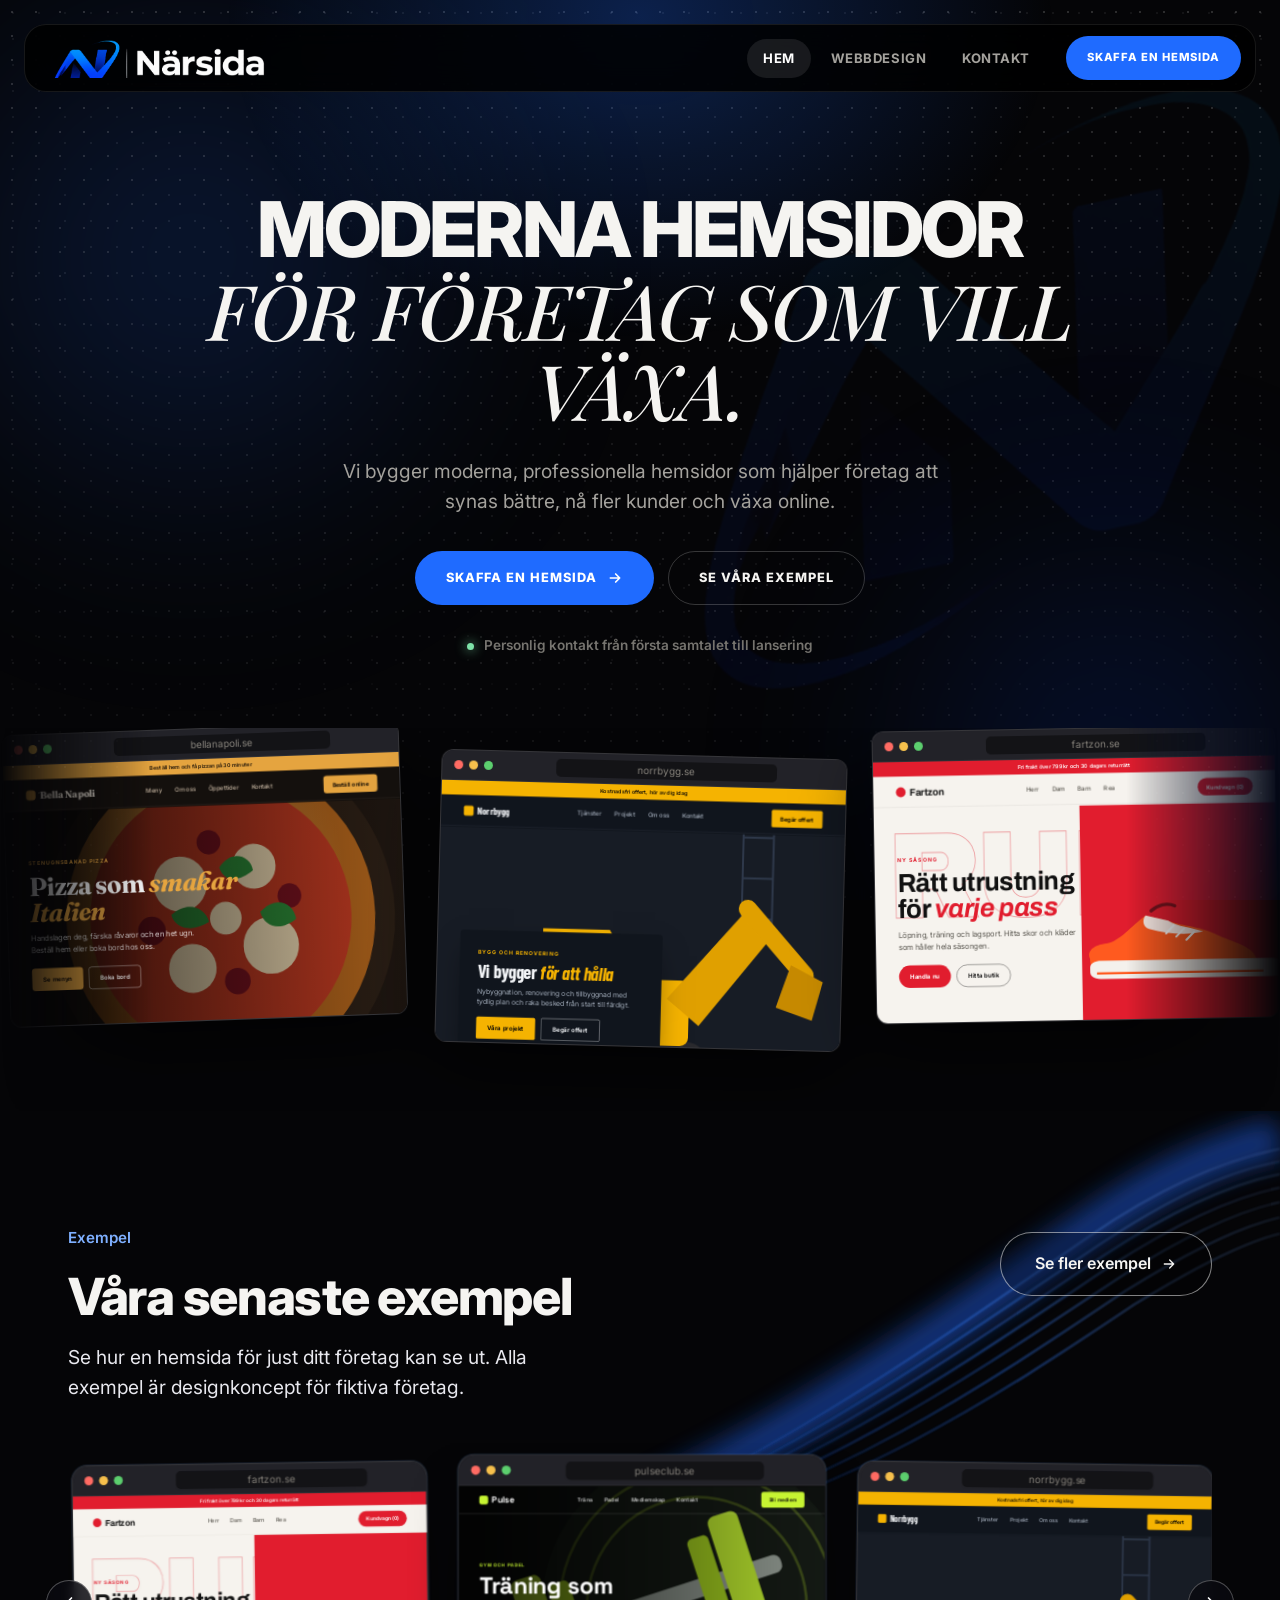
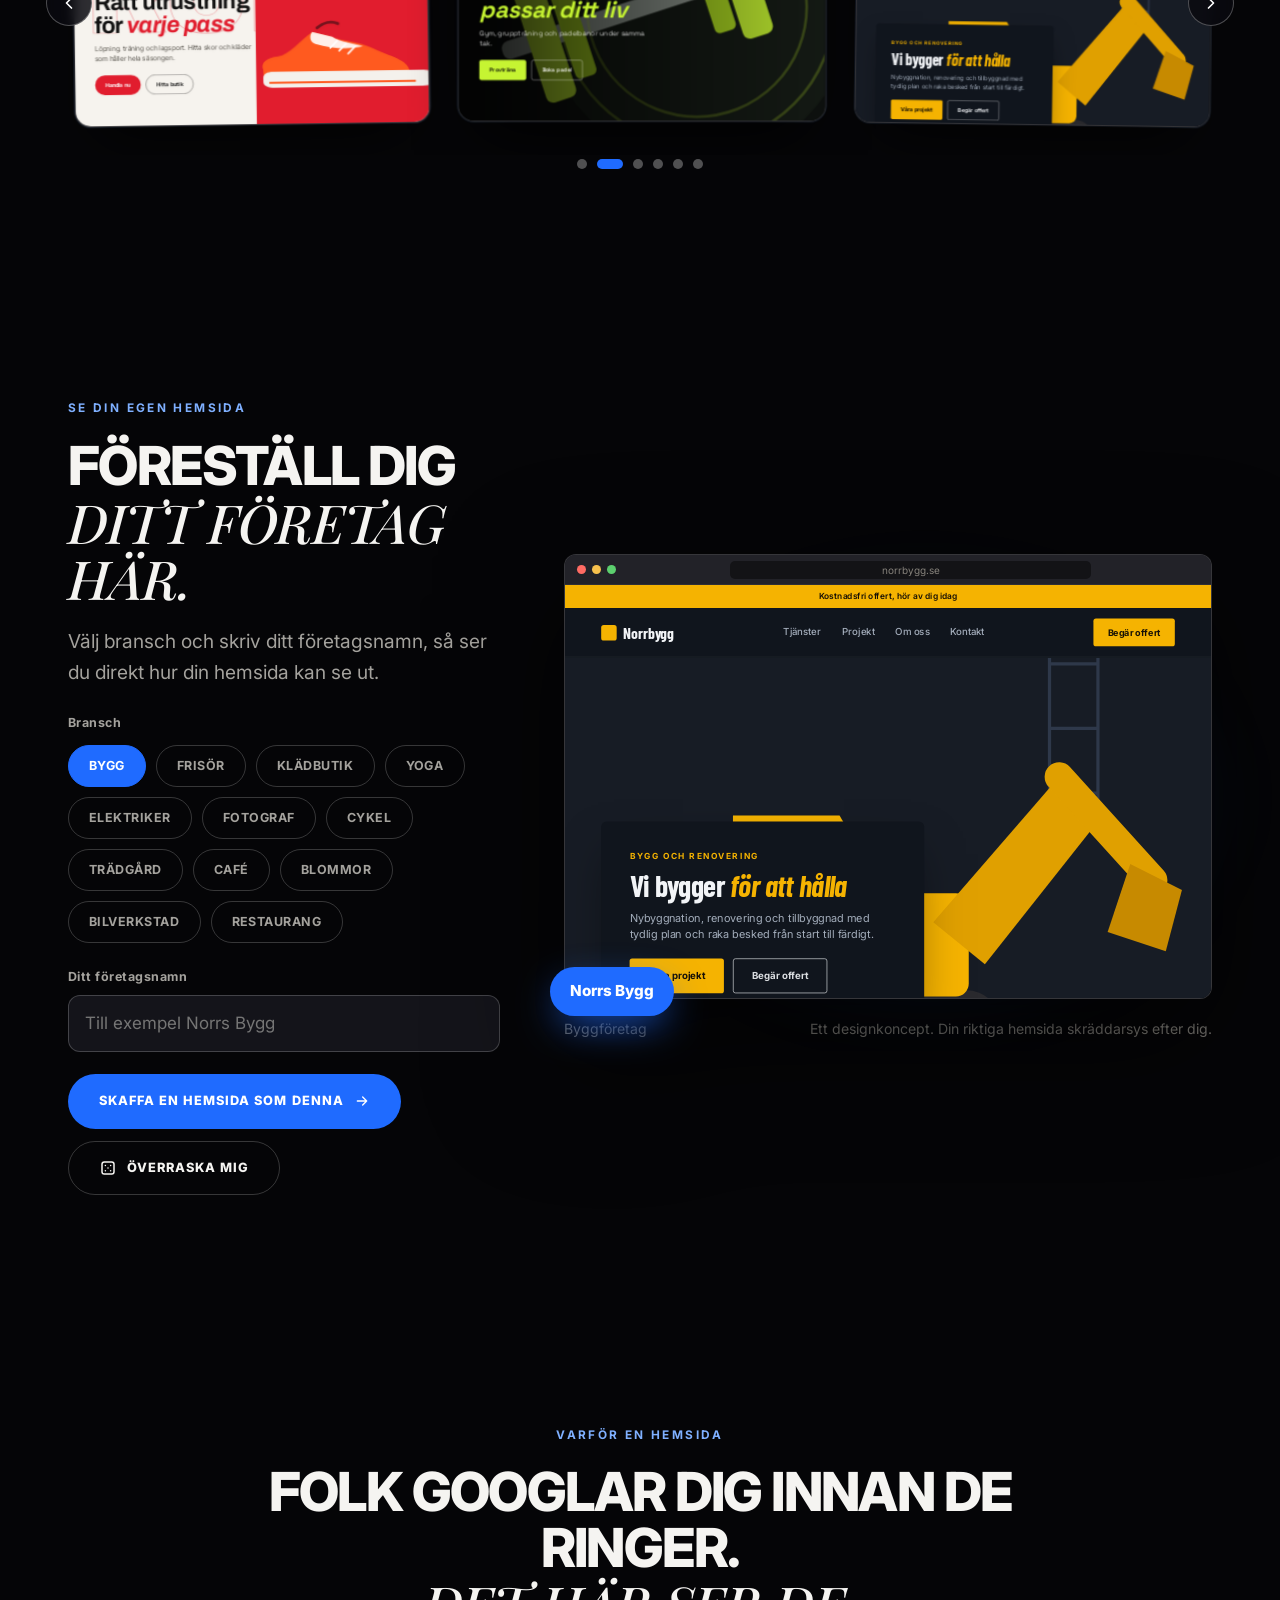
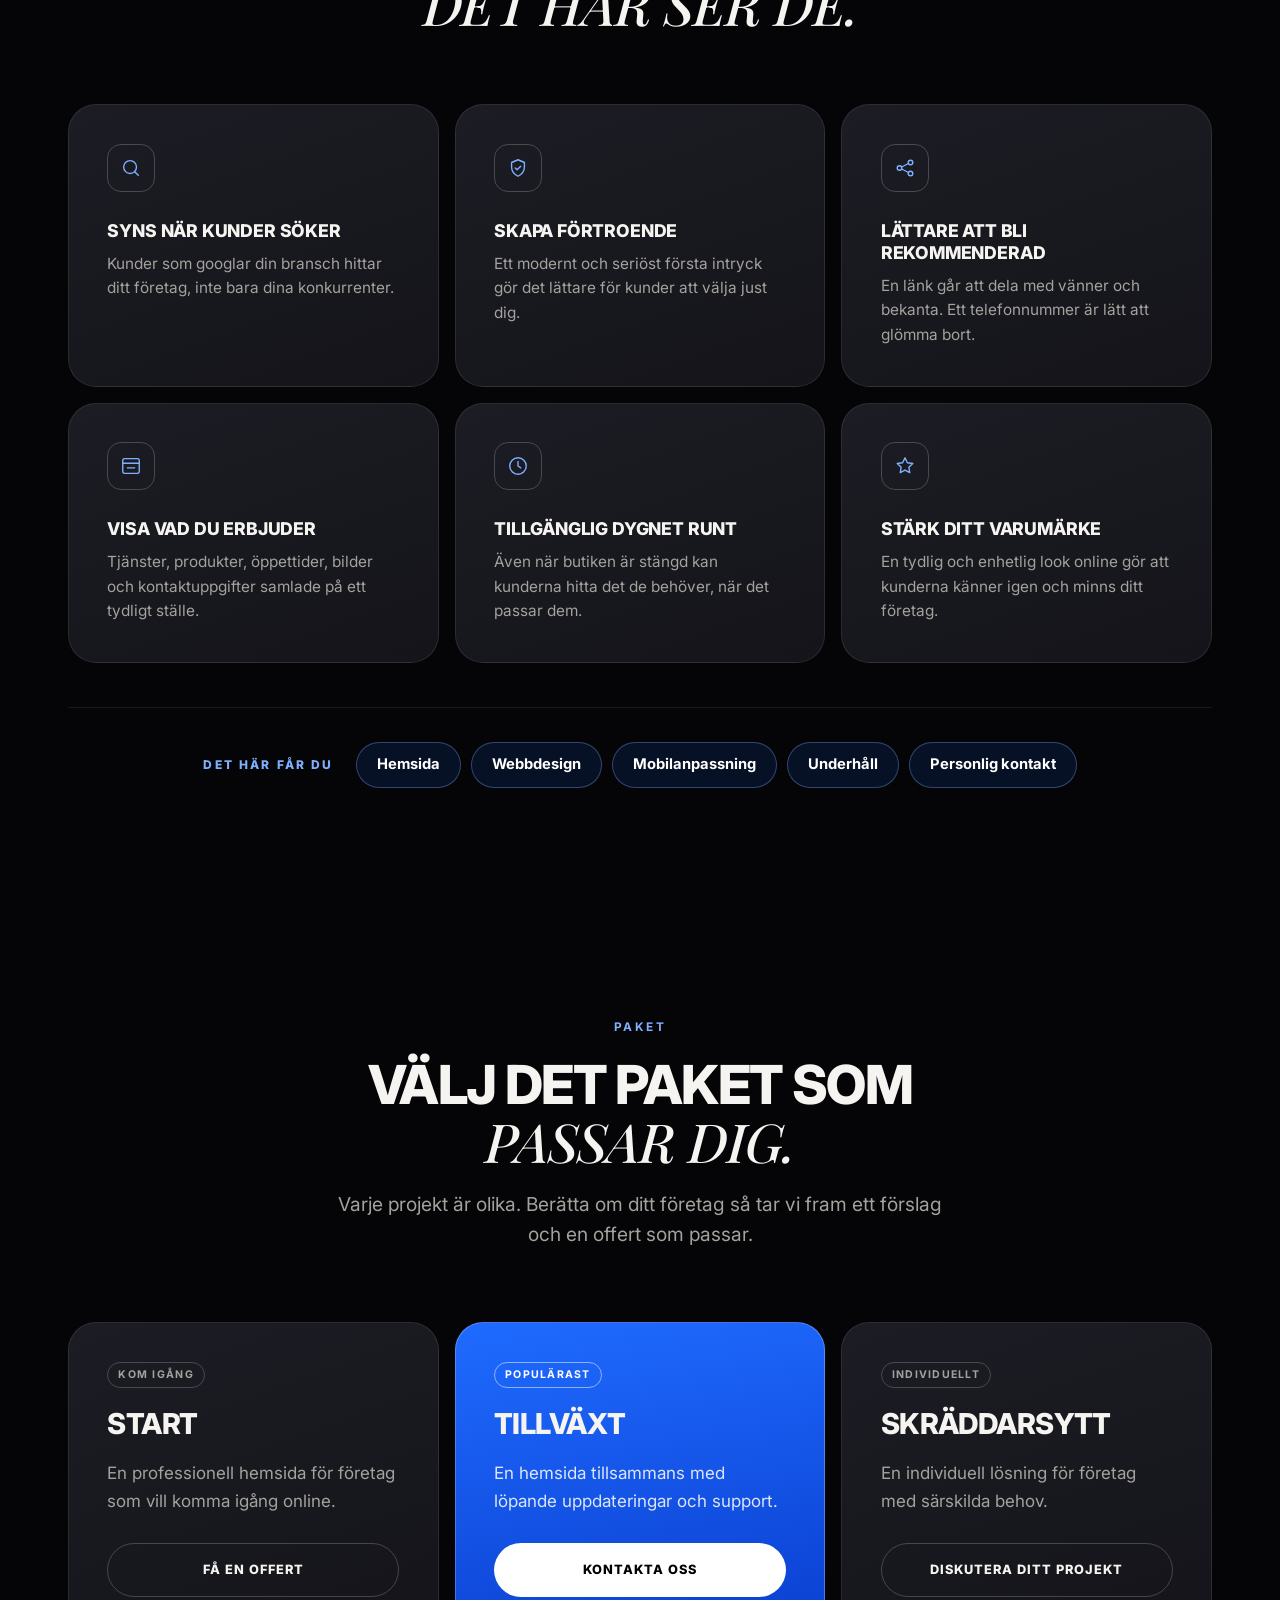
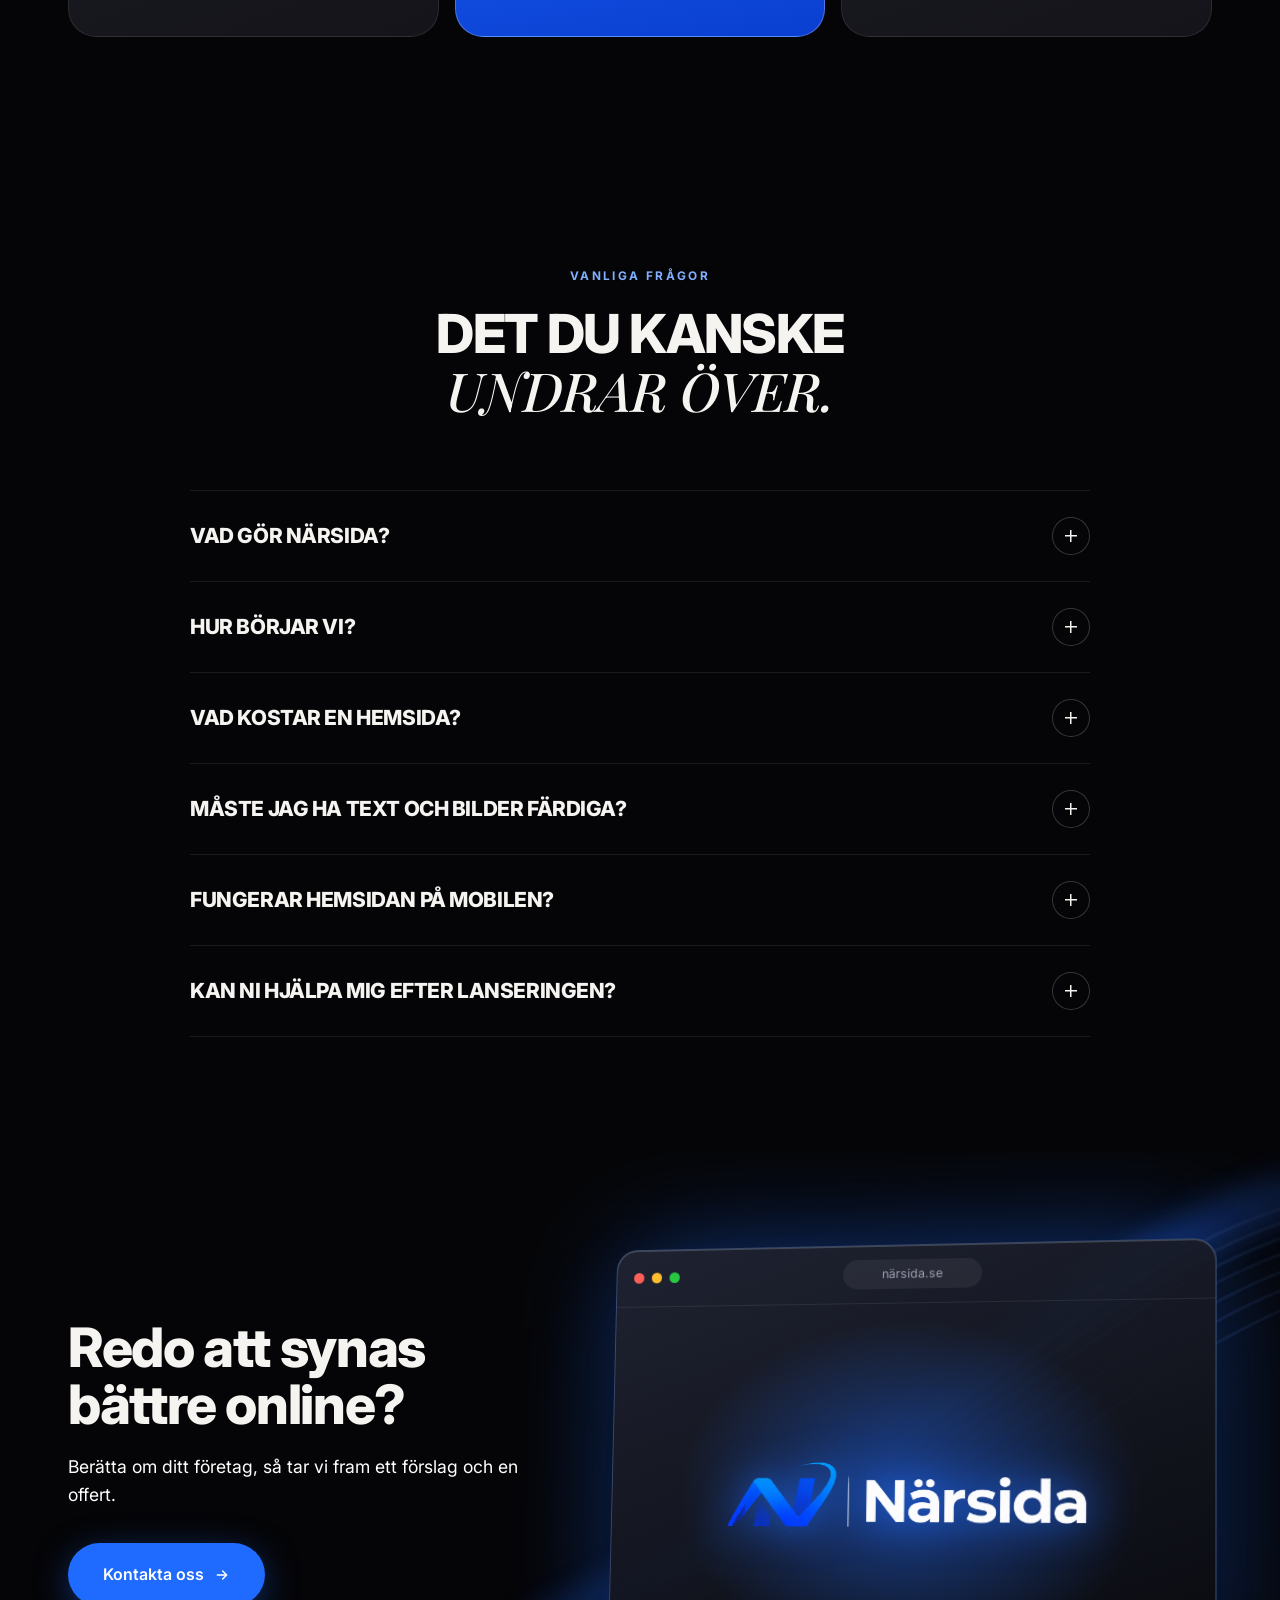
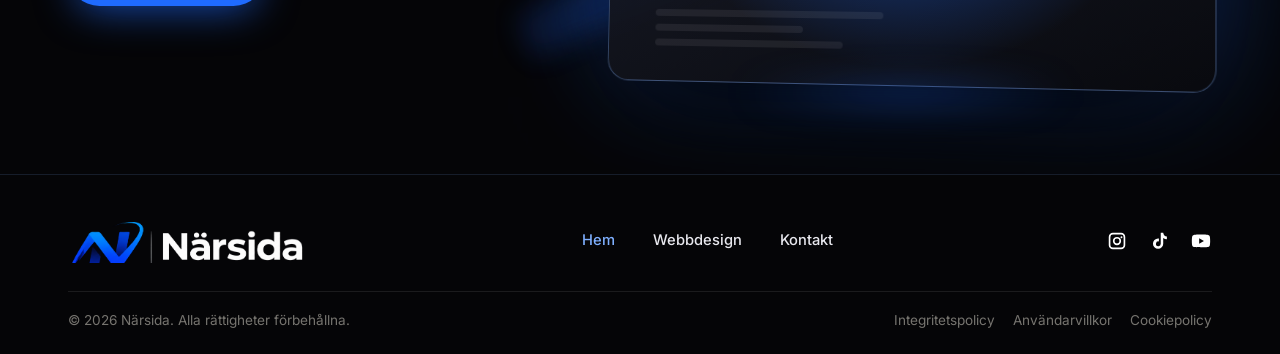
==== commit 5516f2a1: "Add files via upload" ====
--- a/index.html
+++ b/index.html
@@ -3,10 +3,10 @@
 <head>
   <meta charset="utf-8">
   <meta name="viewport" content="width=device-width, initial-scale=1">
-  <title>Närsida: Webbsidor som gör skillnad</title>
+  <title>Närsida</title>
   <meta name="description" content="Närsida bygger moderna, professionella hemsidor åt företag. Se exempel på webbdesign för restauranger, byggföretag, butiker och fler branscher.">
   <meta name="theme-color" content="#1a1a1f">
-  <meta property="og:title" content="Närsida: Webbsidor som gör skillnad">
+  <meta property="og:title" content="Närsida">
   <meta property="og:description" content="Moderna, professionella hemsidor åt svenska företag.">
   <meta property="og:type" content="website">
   <meta property="og:locale" content="sv_SE">
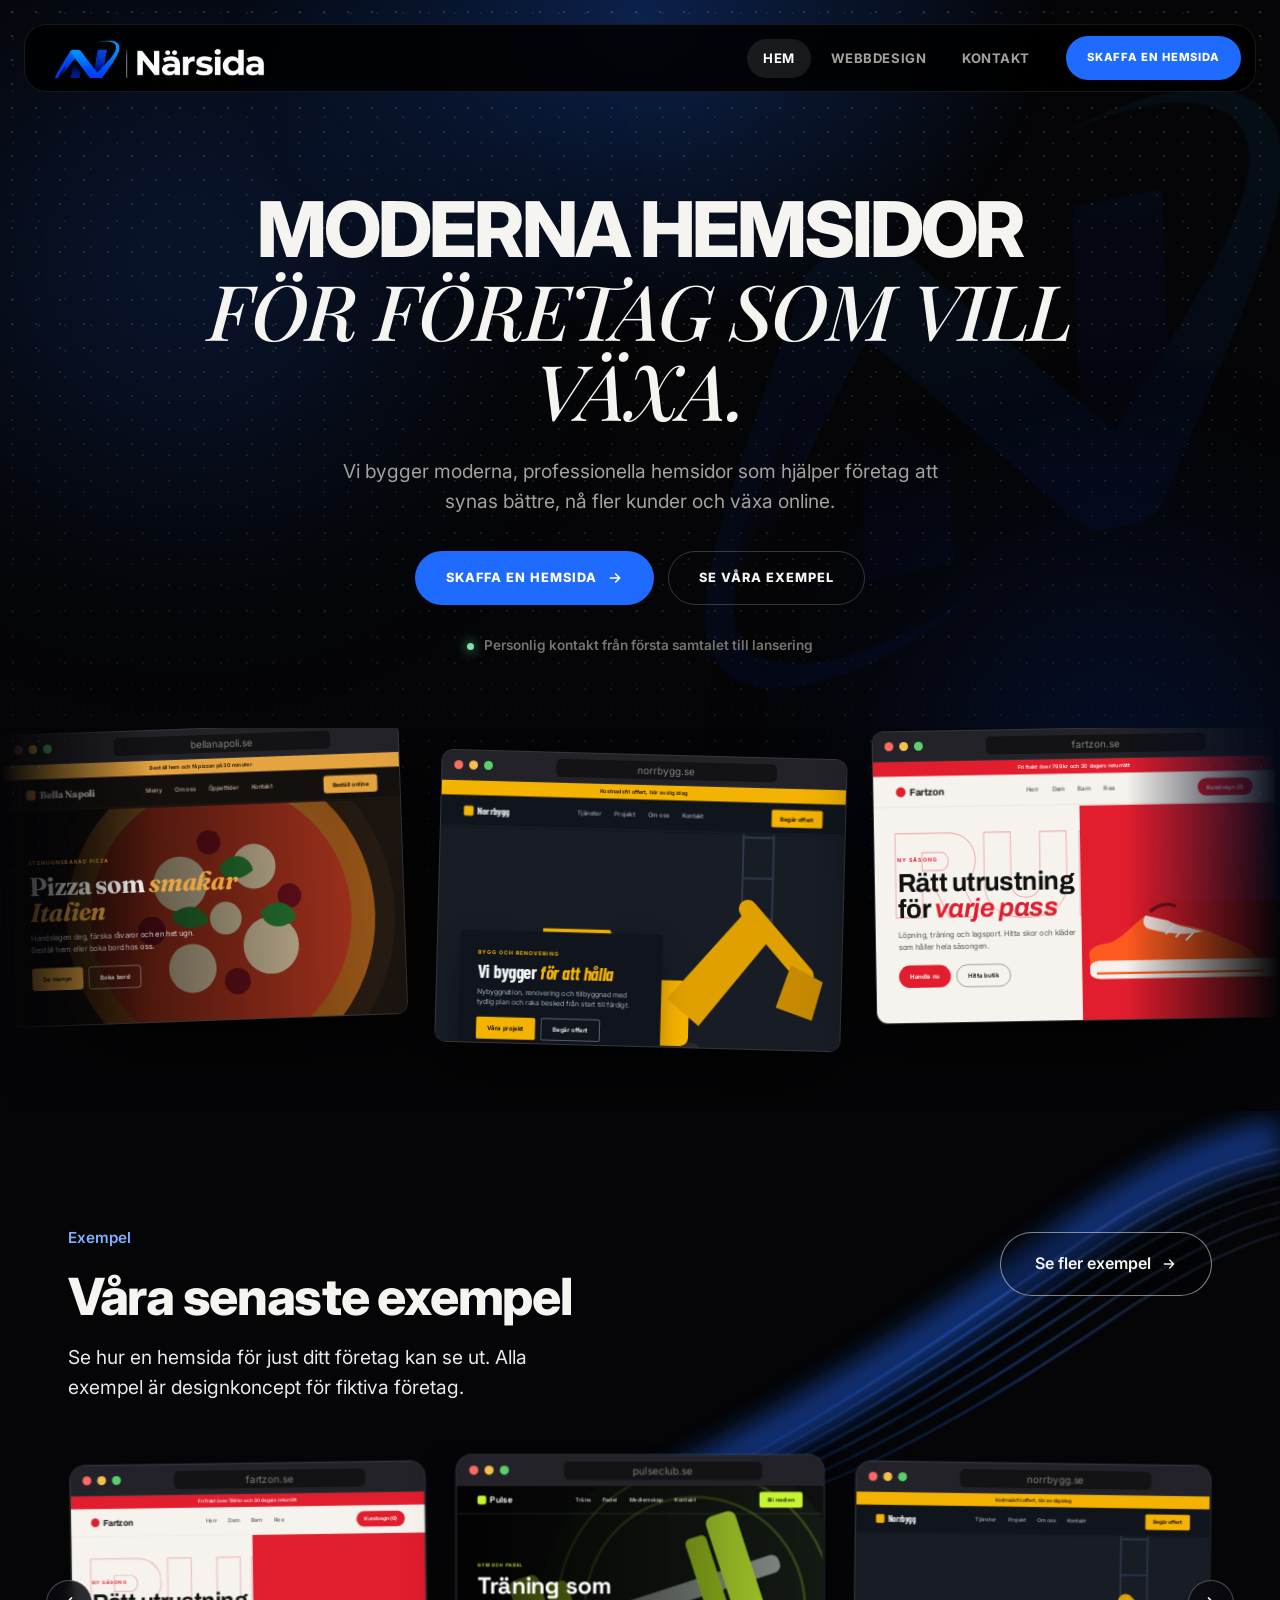
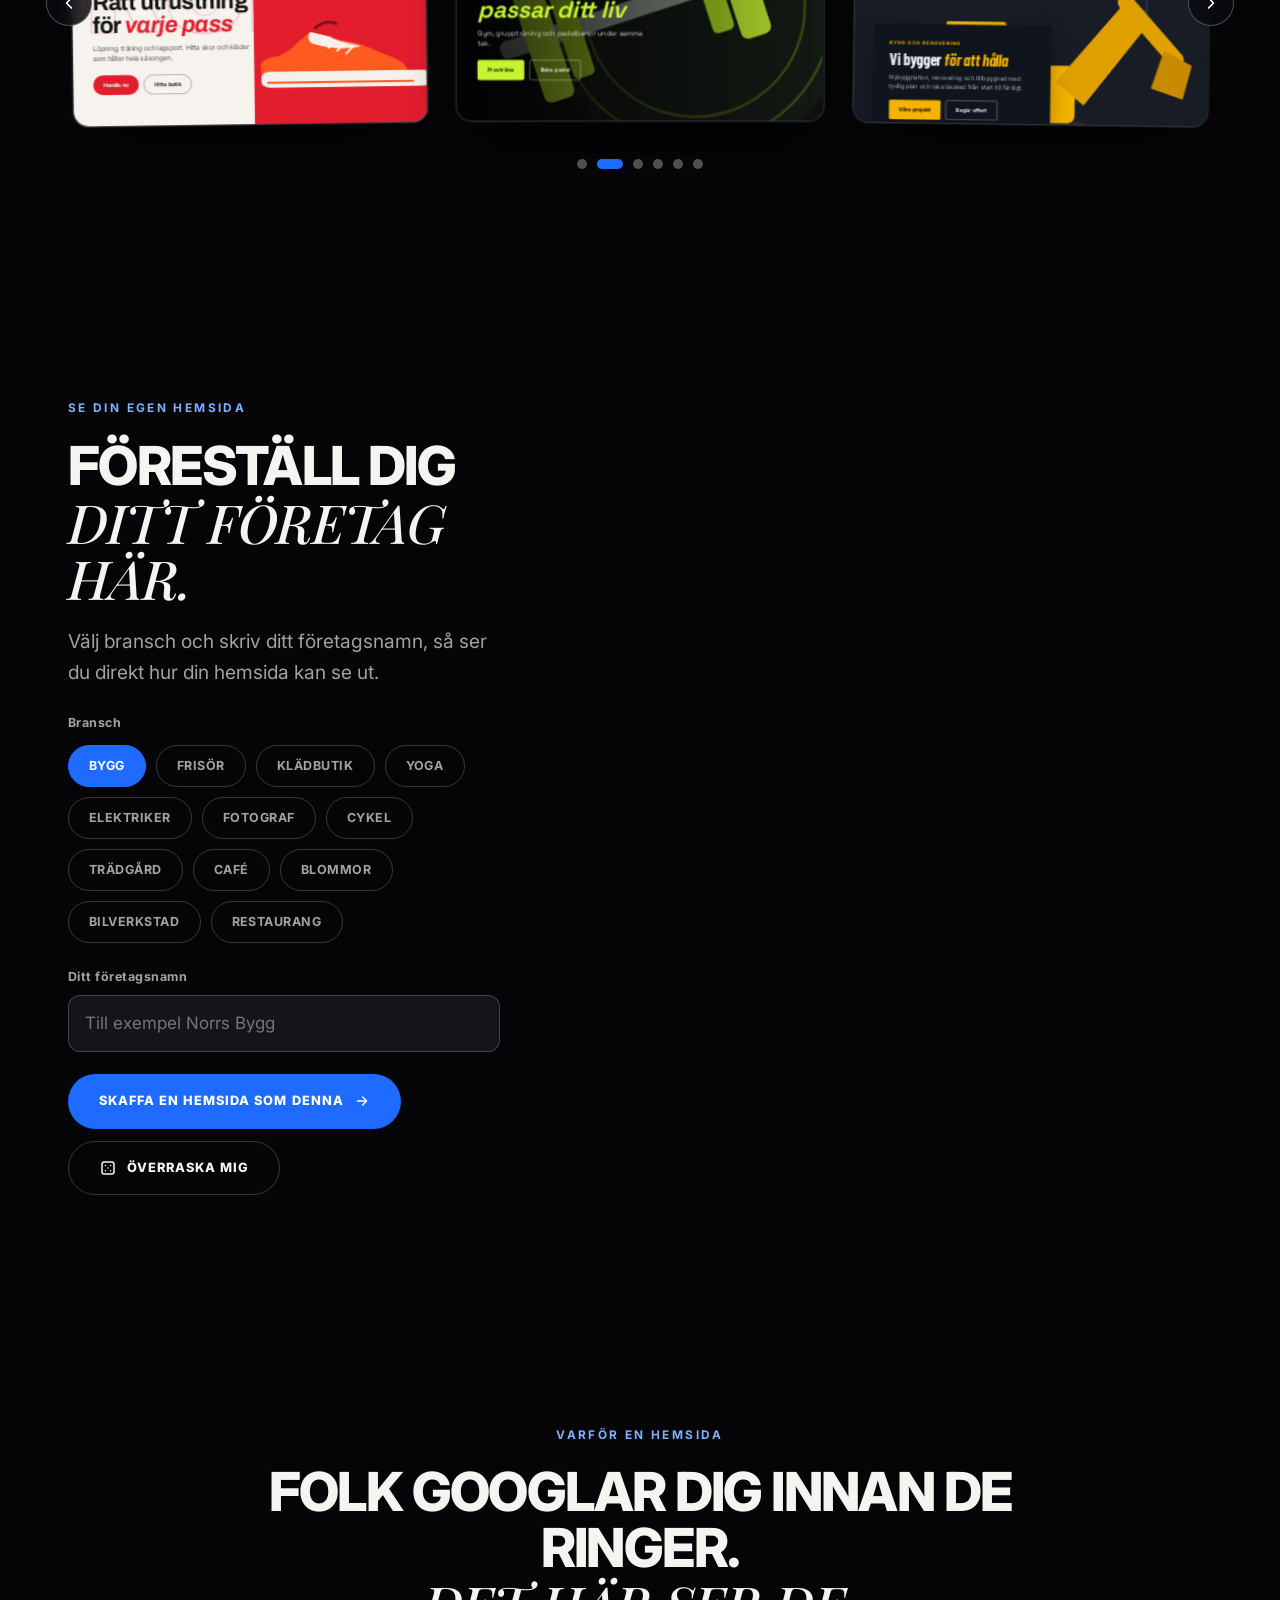
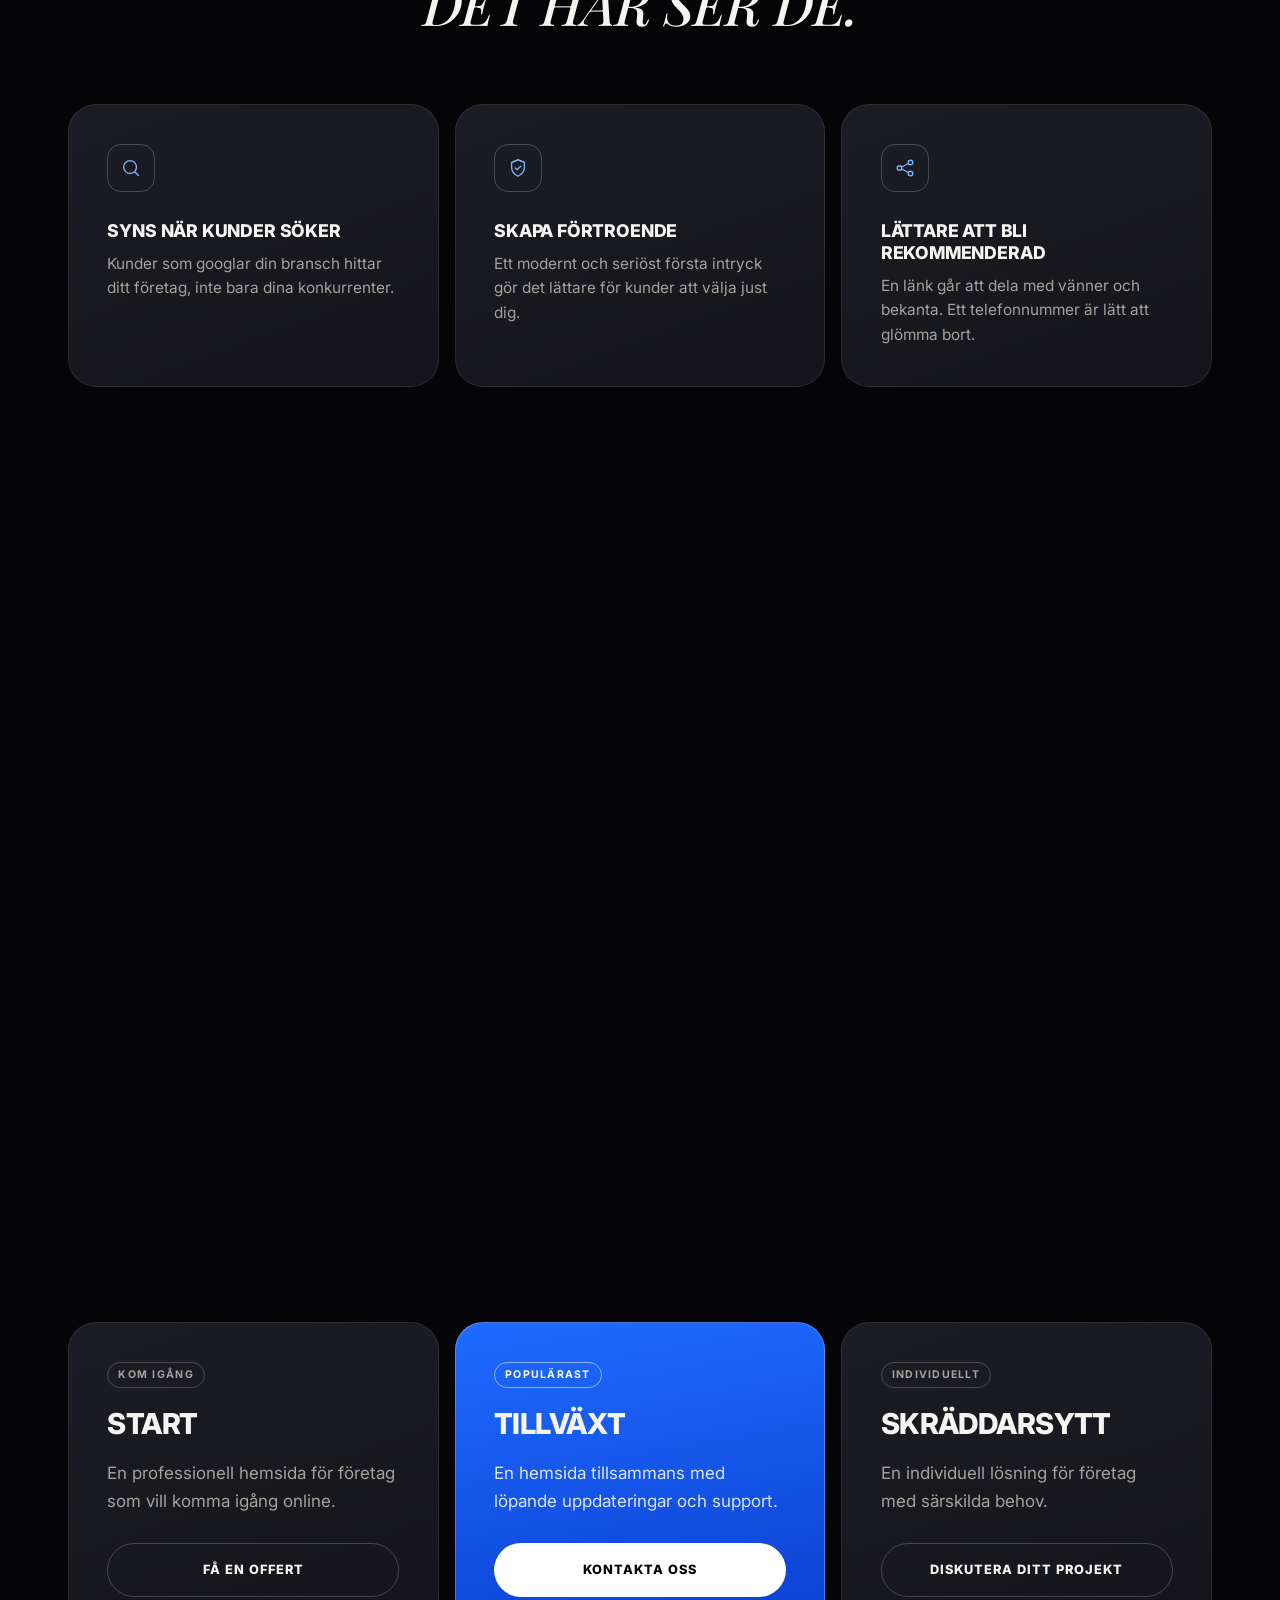
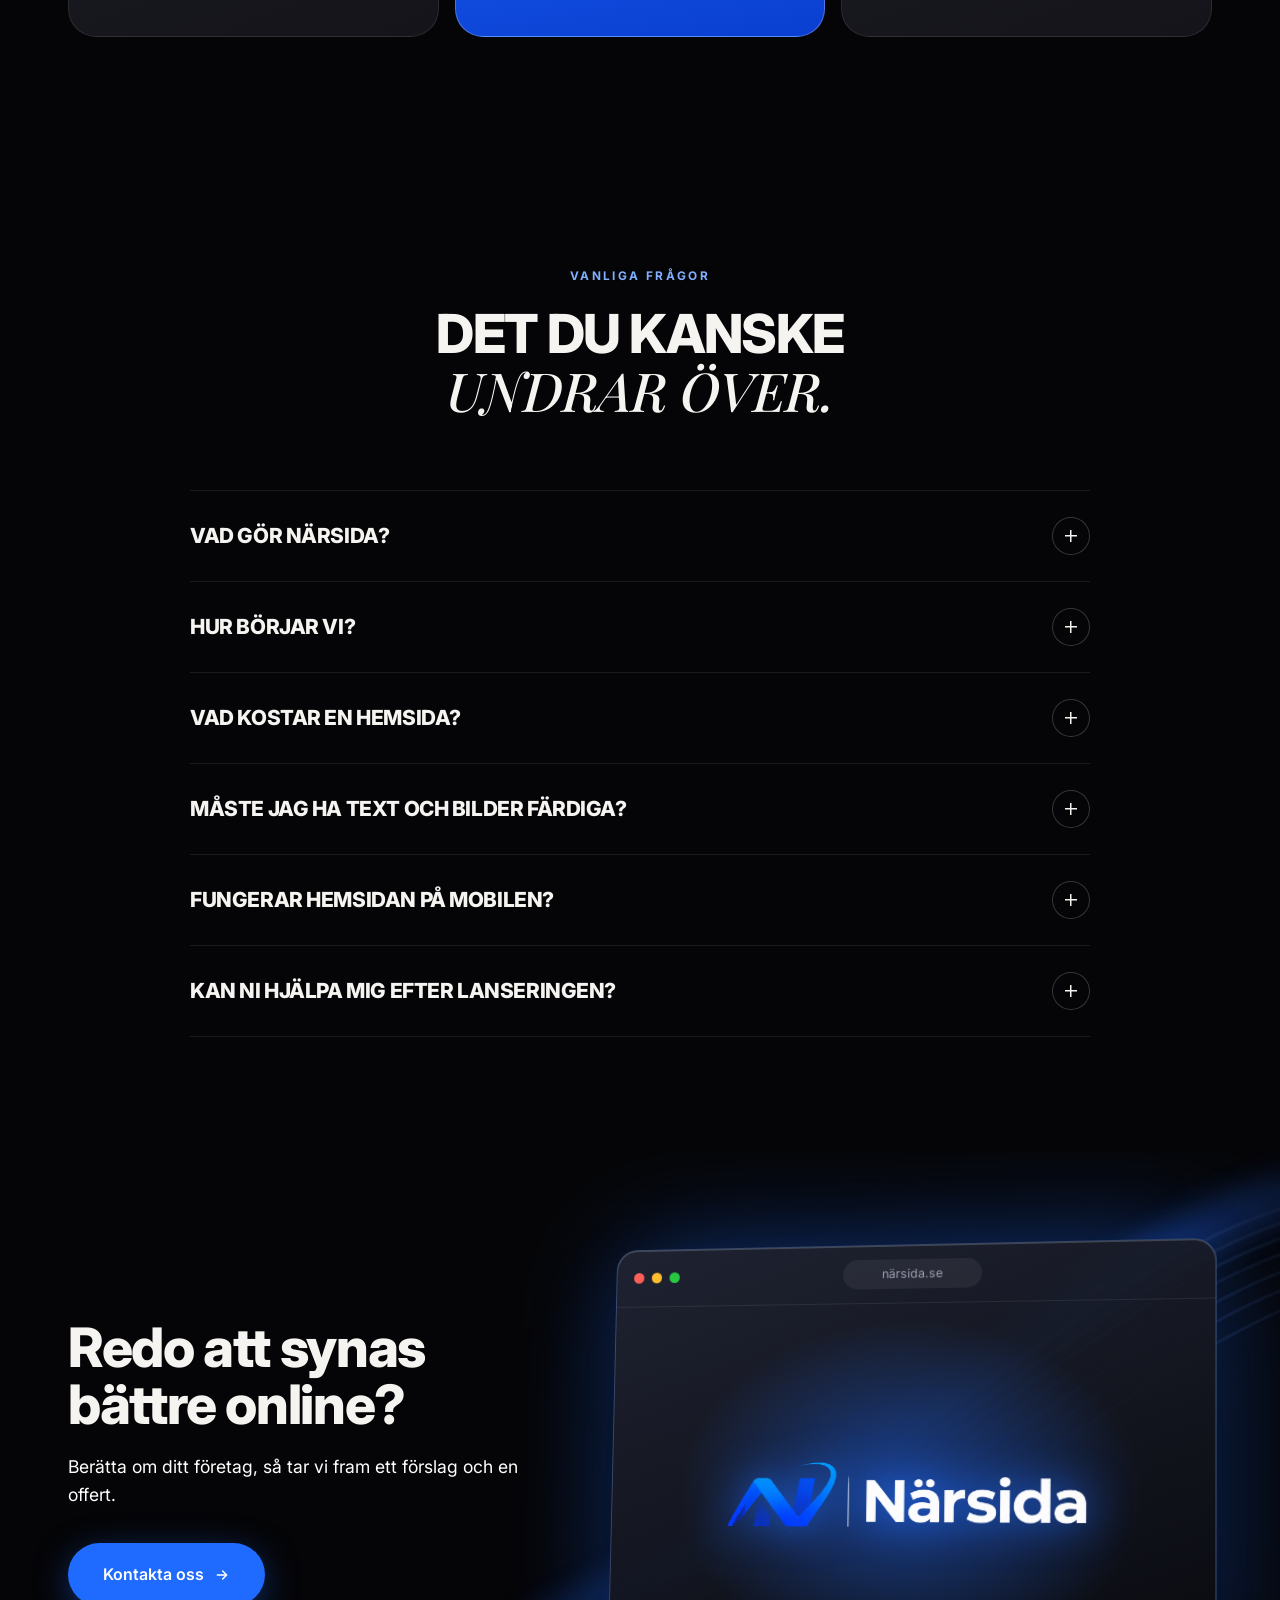
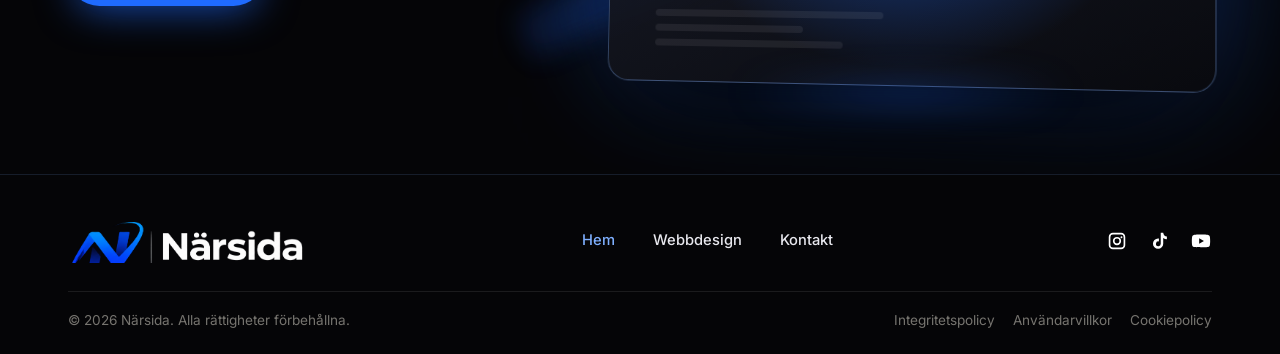
==== commit 174a4998: "Add canonical link and Open Graph URL to index.html Added canonical link and Open Graph URL meta tag" ====
--- a/index.html
+++ b/index.html
@@ -4,6 +4,8 @@
   <meta charset="utf-8">
   <meta name="viewport" content="width=device-width, initial-scale=1">
   <title>Närsida</title>
+  <link rel="canonical" href="https://närsida.se/">
+  <meta property="og:url" content="https://närsida.se/">
   <meta name="description" content="Närsida bygger moderna, professionella hemsidor åt företag. Se exempel på webbdesign för restauranger, byggföretag, butiker och fler branscher.">
   <meta name="theme-color" content="#1a1a1f">
   <meta property="og:title" content="Närsida">
